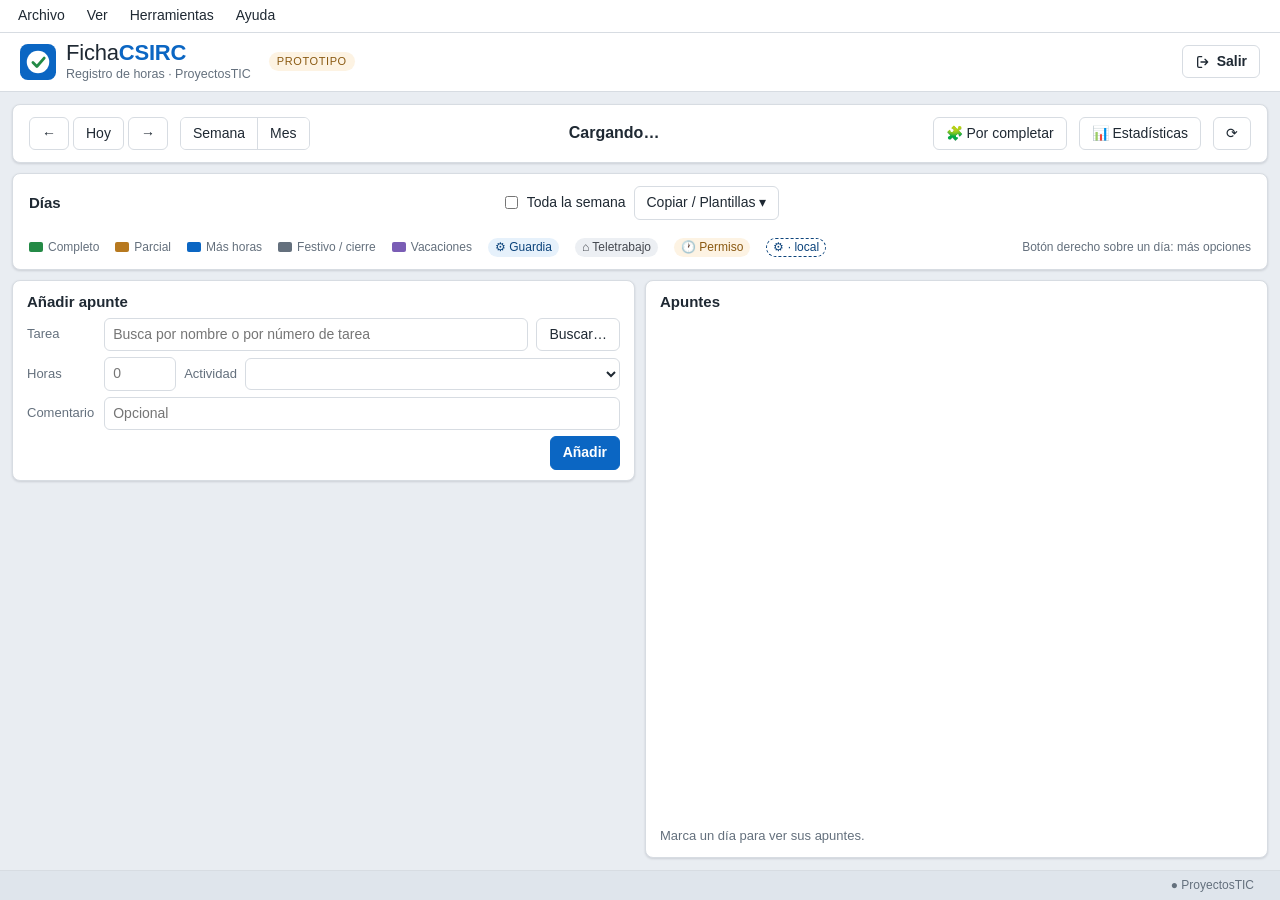
==== web/index.html @ a28425fb "Salir: boton a la vista en la cabecera, Archivo > Salir y Ctrl+Q (cierra el programa del todo; con e" ====
<!doctype html>
<html lang="es">
<head>
<meta charset="utf-8">
<meta name="viewport" content="width=device-width, initial-scale=1">
<title>FichaCSIRC</title>
<link rel="stylesheet" href="app.css">
</head>
<body>
<nav class="menubar" aria-label="Menú">
  <button data-menu="archivo">Archivo</button>
  <button data-menu="ver">Ver</button>
  <button data-menu="herramientas">Herramientas</button>
  <button data-menu="ayuda">Ayuda</button>
</nav>
<header class="cabecera">
  <!-- Institucion | producto: el logo de la UGR como sello, una linea, y el
       de la app en dos lineas, al ritmo de "UNIVERSIDAD / DE GRANADA". -->
  <img id="logo" alt="Universidad de Granada" hidden>
  <span class="sep-logo" aria-hidden="true"></span>
  <div class="marca">
    <svg class="icono-app" viewBox="0 0 64 64" aria-hidden="true"><rect width="64" height="64" rx="14" fill="#0b66c3"/><circle cx="32" cy="32" r="20" fill="#fff"/><path d="M23 33l7 7 13-15" fill="none" stroke="#248a46" stroke-width="5" stroke-linecap="round" stroke-linejoin="round"/></svg>
    <div class="marca-texto">
      <h1>Ficha<b>CSIRC</b></h1>
      <span id="subtitulo">Registro de horas · ProyectosTIC</span>
    </div>
  </div>
  <span class="etiqueta-prototipo" title="Rama experimental: interfaz HTML con pywebview">prototipo</span>
  <span id="usuario" class="usuario"></span>
  <!-- salir del todo: con el icono junto al reloj, la X solo esconde la ventana -->
  <button id="b-salir" class="b-salir" title="Cerrar FichaCSIRC del todo (Ctrl+Q)"><svg viewBox="0 0 24 24" aria-hidden="true"><path d="M10 4H6a2 2 0 0 0-2 2v12a2 2 0 0 0 2 2h4M15 8l4 4-4 4M19 12H9" fill="none" stroke="currentColor" stroke-width="2" stroke-linecap="round" stroke-linejoin="round"/></svg>Salir</button>
</header>

<main>
  <section class="panel barra-semana">
    <div class="nav">
      <button id="b-ant" title="Semana anterior (Ctrl+←)">←</button>
      <button id="b-hoy" title="Volver a la semana actual">Hoy</button>
      <button id="b-sig" title="Semana siguiente (Ctrl+→)">→</button>
    </div>
    <div class="selector-vista" role="group" aria-label="Vista">
      <button data-vista="semana" aria-pressed="true">Semana</button>
      <button data-vista="mes" aria-pressed="false">Mes</button>
    </div>
    <div class="titulo-semana">
      <strong id="titulo-semana">Cargando…</strong>
      <span id="total-semana" class="total"></span>
      <span id="tt-semana" class="chip chip-tele" hidden></span>
      <span id="estado-vista" class="chip-estado" hidden></span>
    </div>
    <!-- a la derecha, con lo de consultar (a la izquierda, moverse por los dias) -->
    <!-- icono + rotulo: con la ventana estrecha se queda el icono (app.css) -->
    <button id="b-pend" aria-pressed="false" title="Días del año sin completar: márcalos y rellénalos de una vez"><span class="ico" aria-hidden="true">🧩</span> <span class="rot">Por completar</span> <span class="n-pend"></span></button>
    <button id="b-estad" aria-pressed="false" title="Tareas más realizadas, jornada cumplida y el año mes a mes"><span class="ico" aria-hidden="true">📊</span> <span class="rot">Estadísticas</span></button>
    <!-- la campana del aviso diario: si esta puesto y a que hora; un clic para
         cambiarlo. El globo que lo ofrece la primera vez cuelga de este ancla,
         asi sigue al boton si la ventana se desplaza o cambia de tamaño.
         (Exportar a CSV esta en el menu Archivo.) -->
    <span id="ancla-aviso" class="ancla-aviso" hidden><button id="b-aviso" hidden></button></span>
    <button id="b-recargar" title="Recargar (F5)">⟳</button>
  </section>

  <!-- Estadisticas: en la propia ventana, en lugar de las fichas (pestaña
       "Estadísticas"; las flechas y "Hoy" de arriba mueven el periodo) -->
  <section id="estadisticas" class="panel panel-estad" hidden></section>

  <section id="seccion-dias" class="panel">
    <div class="cabeza-seccion cabeza-dias">
      <h2>Días</h2>
      <!-- en el centro y a la vista (en el pie no se veia); solo si hay algo que deshacer -->
      <button id="b-deshacer" class="b-deshacer" hidden title="Deshacer el último cambio (Ctrl+Z)">↶ Deshacer cambios realizados<span class="n-deshacer"></span></button>
      <div class="fila">
        <label class="check"><input type="checkbox" id="toda-semana"><span id="lbl-todo"> Toda la semana</span></label>
        <button id="b-copiar" title="Repetir apuntes: el último día con horas, la semana pasada o una plantilla">Copiar / Plantillas ▾</button>
      </div>
    </div>
    <div id="aviso-conexion" class="aviso-conexion" role="alert" hidden></div>
    <div id="aviso-semana" class="aviso-semana" role="status" hidden></div>
    <div id="aviso-mes" class="aviso-semana aviso-mes" role="status" hidden></div>
    <div id="dias" class="dias"></div>
    <div class="leyenda" data-panel="leyenda">
      <span><i class="muestra completo"></i>Completo</span>
      <span><i class="muestra parcial"></i>Parcial</span>
      <span><i class="muestra pasado"></i>Más horas</span>
      <span><i class="muestra nolab"></i>Festivo / cierre</span>
      <span><i class="muestra vacaciones"></i>Vacaciones</span>
      <span class="chip chip-guardia" title="Relleno: imputado en ProyectosTIC">⚙ Guardia</span>
      <span class="chip chip-tele" title="Relleno: imputado en ProyectosTIC">⌂ Teletrabajo</span>
      <span class="chip chip-permiso" title="Relleno: imputado en ProyectosTIC">🕐 Permiso</span>
      <span class="chip chip-guardia local" title="Con borde: marcado solo en este equipo">⚙ · local</span>
      <span class="ayuda">Botón derecho sobre un día: más opciones</span>
    </div>
  </section>

  <!-- Formulario y apuntes lado a lado en pantallas anchas (uno bajo otro en
       estrechas). Lo habitual son 1-2 apuntes por dia: la lista mide lo que
       sus filas, no rellena la ventana. -->
  <!-- Franja de resumen: como va el mes (y el anterior si quedo a medias),
       saldo de permisos y vacaciones. Cada dato lleva a su sitio. -->
  <section id="franja" class="franja" aria-label="Resumen" data-panel="franja" hidden></section>

  <div class="zona-trabajo">
    <div class="col-izq">
      <section class="panel panel-form" data-panel="form">
        <div class="cabeza-seccion"><h2>Añadir apunte</h2></div>
        <form id="form" class="form" autocomplete="off">
          <label for="tarea">Tarea</label>
          <div class="campo-tarea">
            <input id="tarea" list="lista-tareas" placeholder="Busca por nombre o por número de tarea">
            <datalist id="lista-tareas"></datalist>
            <button type="button" id="b-buscar" title="Busca tareas por proyecto o en todos tus proyectos">Buscar…</button>
          </div>
          <label for="horas">Horas</label>
          <div class="fila">
            <input id="horas" class="horas" inputmode="decimal" placeholder="0">
            <label for="actividad" class="sub">Actividad</label>
            <select id="actividad" class="crece" title="Botón derecho: asociarla con la tarea elegida"></select>
          </div>
          <label for="comentario">Comentario</label>
          <input id="comentario" placeholder="Opcional">
          <div class="acciones-form">
            <button type="submit" id="b-anadir" class="primario">Añadir</button>
          </div>
        </form>
      </section>

      <!-- Tareas habituales: barras con la parte del tiempo de cada tarea desde
           el 1 del mes pasado. Clic: rellena el formulario; "+": la anade. -->
      <section id="habituales" class="panel panel-habituales" data-panel="habituales" hidden>
        <div class="cabeza-seccion" title="Clic en una tarea: rellena el formulario · «+»: la añade a los días marcados">
          <h2>Tus tareas habituales</h2>
          <span id="habituales-periodo" class="tenue"></span>
        </div>
        <div id="lista-habituales"></div>
      </section>
    </div>

    <section class="panel apuntes" data-panel="apuntes">
      <div class="cabeza-seccion">
        <h2 id="titulo-apuntes">Apuntes</h2>
        <span id="resumen-apuntes" class="tenue"></span>
        <span class="crece"></span>
        <button id="b-eliminar" class="peligro" hidden>Eliminar seleccionados</button>
      </div>
      <div id="lista-apuntes" class="lista-apuntes" role="list" aria-labelledby="titulo-apuntes"></div>
      <p id="apuntes-vacio" class="vacio">Marca un día para ver sus apuntes.</p>
    </section>
  </div>
</main>

<footer class="pie">
  <span id="estado" class="estado"></span>
  <span id="conn-inari" class="conn" hidden>● INARI</span>
  <span id="conn" class="conn">● ProyectosTIC</span>
  <span id="version" class="version"></span>
</footer>

<div id="menu" class="menu" hidden></div>
<div id="modal" class="modal" hidden>
  <div class="modal-caja" role="dialog" aria-modal="true" aria-labelledby="modal-titulo">
    <h3 id="modal-titulo"></h3>
    <p id="modal-texto"></p>
    <div class="modal-botones">
      <button id="modal-no">No</button>
      <button id="modal-si" class="primario">Sí</button>
    </div>
  </div>
</div>

<div id="aviso-deshacer" class="aviso-deshacer" role="status" hidden></div>

<script src="puente-tauri.js"></script>
<script src="demo.js"></script>
<script src="comun.js"></script>
<script src="app.js"></script>
<script src="dialogos.js"></script>
</body>
</html>
---- web/app.css ----
/* FichaCSIRC - prototipo web. Mismos colores que la app Tkinter (fichaui.py). */
:root {
  --fondo: #e9edf2;
  --panel: #ffffff;
  --panel-alt: #dfe5ec;
  --borde: #d7dce2;
  --texto: #1f2933;
  --tenue: #64707d;
  --primario: #0b66c3;
  --primario-osc: #084f96;
  --exito: #248a46;
  --aviso: #b7791f;
  --peligro: #b42318;
  --seleccion: #e8f3ff;
  --vacaciones: #7a5db5;
  --guardia-bg: #e6f1fb; --guardia-fg: #0c447c;
  --tele-bg: #eceff3;    --tele-fg: #44484f;
  --permiso-bg: #fdf3e3; --permiso-fg: #8a5a12;
  --radio: 8px;
  --sombra: 0 1px 2px rgba(16, 24, 40, .06), 0 1px 3px rgba(16, 24, 40, .08);
  --borde-suave: #eef1f4; --barra-fondo: #e5e7eb; --texto-fuerte: #111827; --hover-borde: #b8c2cc;
  --apunte-hover: #f8fafc; --apunte-marcado: #f4f9ff; --exito-bg: #e7f4ec; --sel-borde: #bcd7f5;
  --peligro-bg: #fbeceb; --peligro-borde: #f3cfcb; --peligro-bg-hover: #f6d9d6;
  --tooltip-bg: #1f2933; --tooltip-fg: #fff; --tooltip-enlace: #8ec5ff; --tooltip-x: #cbd5e1;
  --logo-fondo: transparent;
  color-scheme: light;
}

/* ---------- tema oscuro: mismas variables, otros valores ----------
   Se activa con data-tema="oscuro" en <html> (menu Ver) o, en "sistema", cuando
   el sistema operativo va en oscuro. Los textos de estado (verde, ambar, azul,
   rojo) se aclaran para que contrasten sobre fondo oscuro. */
@media (prefers-color-scheme: dark) {
  :root:not([data-tema="claro"]) { --oscuro: 1; }
}
:root[data-tema="oscuro"] { --oscuro: 1; }
@media (prefers-color-scheme: dark) { :root:not([data-tema="claro"]) { color-scheme: dark; } }
:root[data-tema="oscuro"] { color-scheme: dark; }
:root[data-tema="oscuro"], :root:not([data-tema="claro"]).sistema-oscuro {
  --fondo: #14181d; --panel: #1c2229; --panel-alt: #242c35; --borde: #303944;
  --texto: #e6e9ee; --tenue: #98a3b0; --primario: #4d9ff0; --primario-osc: #7fb8f5;
  --exito: #4cc06d; --aviso: #e0a640; --peligro: #f0716a; --seleccion: #1d3350; --vacaciones: #a48cf0;
  --guardia-bg: #1b3a5c; --guardia-fg: #9ccbff; --tele-bg: #2a313a; --tele-fg: #cfd5dc;
  --permiso-bg: #3a2d12; --permiso-fg: #f1c173;
  --sombra: 0 1px 2px rgba(0, 0, 0, .4), 0 1px 3px rgba(0, 0, 0, .5);
  --borde-suave: #2a323b; --barra-fondo: #2f3842; --texto-fuerte: #f3f5f8; --hover-borde: #4a5664;
  --apunte-hover: #222a33; --apunte-marcado: #1a2a3d; --exito-bg: #1c3627; --sel-borde: #2e5f93;
  --peligro-bg: #3a1d1b; --peligro-borde: #5a2c29; --peligro-bg-hover: #4a2522;
  --tooltip-bg: #e6e9ee; --tooltip-fg: #1f2933; --tooltip-enlace: #0b66c3; --tooltip-x: #4b5563;
  --logo-fondo: #fff;
}
/* el escudo de la UGR es negro sobre blanco: en oscuro, sobre una pastilla blanca */
.cabecera img, .bloqueo-ugr { background: var(--logo-fondo); border-radius: 6px; padding: 2px 6px; }

* { box-sizing: border-box; }
/* hidden oculta SIEMPRE: si no, una regla con display (p. ej. .chip) le gana y
   el elemento se ve vacio. */
[hidden] { display: none !important; }
html, body { height: 100%; }
body {
  margin: 0;
  display: flex;
  flex-direction: column;
  background: var(--fondo);
  color: var(--texto);
  font: 14px/1.4 "Segoe UI", -apple-system, BlinkMacSystemFont, "Helvetica Neue", Arial, sans-serif;
}
button, input, select { font: inherit; color: inherit; }

/* ---------- cabecera ---------- */
.cabecera {
  display: flex; align-items: center; gap: 18px;
  padding: 9px 20px;
  background: var(--panel);
  border-bottom: 1px solid var(--borde);
}
.cabecera img { height: 40px; }
/* Logo de la app: icono (reloj con check) + "Ficha" regular y "CSIRC" en
   negrita azul, con el subtitulo debajo: dos lineas, como el de la UGR. */
.sep-logo { width: 1px; height: 34px; background: var(--borde); margin: 0 -2px; }
#logo[hidden] + .sep-logo { display: none; }
.marca { display: flex; align-items: center; gap: 10px; }
.icono-app { width: 36px; height: 36px; flex: none; }
.marca-texto { display: flex; flex-direction: column; gap: 3px; }
.marca h1 { margin: 0; font-size: 22px; line-height: 1; font-weight: 400; color: var(--texto); letter-spacing: -.2px; }
.marca h1 b { font-weight: 700; color: var(--primario); }
#subtitulo, .marca .subtitulo { color: var(--tenue); font-size: 12.5px; line-height: 1.2; }
.etiqueta-prototipo {
  font-size: 11px; text-transform: uppercase; letter-spacing: .6px;
  padding: 2px 8px; border-radius: 999px;
  background: var(--permiso-bg); color: var(--permiso-fg);
}
.usuario { margin-left: auto; font-weight: 600; }
/* Salir, a la vista junto al nombre: al pasar el raton, en rojo (cierra el programa) */
.b-salir { display: inline-flex; align-items: center; gap: 6px; flex: none; margin-left: 14px;
           padding: 6px 12px; font-weight: 600; white-space: nowrap; }
.b-salir svg { width: 16px; height: 16px; }
.b-salir:hover:not(:disabled) { background: var(--peligro); border-color: var(--peligro); color: #fff; }

/* ---------- estructura ---------- */
main {
  flex: 1;
  overflow: auto;
  padding: 12px;
  display: flex; flex-direction: column; gap: 10px;
}
.panel {
  background: var(--panel);
  border: 1px solid var(--borde);
  border-radius: var(--radio);
  box-shadow: var(--sombra);
  padding: 12px 16px;
}
h2 { margin: 0 0 8px; font-size: 15px; }
.cabeza-seccion { display: flex; align-items: center; justify-content: space-between; gap: 12px; }
.cabeza-seccion h2 { margin: 0; }
/* Dias: titulo a la izquierda, Deshacer en el centro, controles a la derecha */
.cabeza-dias { display: grid; grid-template-columns: 1fr auto 1fr; }
.cabeza-dias > .fila { justify-self: end; }
.b-deshacer { grid-column: 2; background: var(--primario); border-color: var(--primario); color: #fff;
              font-weight: 600; padding: 6px 16px; border-radius: 999px; box-shadow: 0 1px 4px rgba(0,0,0,.18); }
.b-deshacer:hover { background: var(--primario-osc); }
.b-deshacer[hidden] { display: none; }
.n-deshacer:not(:empty) { display: inline-block; margin-left: 8px; min-width: 18px; padding: 0 5px; border-radius: 999px;
                          background: #fff; color: var(--primario); font-size: 12px; line-height: 18px; }

/* ---------- cajas: minimizar / cerrar (menu Ver) ---------- */
.controles-panel { display: flex; gap: 2px; margin-left: 4px; }
#habituales-periodo { margin-left: auto; }
.b-panel { border: 0; background: none; color: var(--tenue); padding: 0 7px; height: 24px;
           font-size: 16px; line-height: 1; border-radius: 5px; }
.b-panel:hover { background: var(--fondo); color: var(--texto); }
.cerrado { display: none !important; }
.minimizado > :not(.cabeza-seccion) { display: none !important; }
.minimizado .cabeza-seccion h2 { cursor: pointer; }
.minimizado .cabeza-seccion { margin-bottom: 0 !important; }
.zona-trabajo .apuntes.minimizado { contain: none; min-height: 0; align-self: start; }
.zona-trabajo.una-columna { grid-template-columns: minmax(0, 1fr); }

button {
  border: 1px solid var(--borde); background: var(--panel);
  border-radius: 6px; padding: 6px 12px; cursor: pointer;
}
button:hover:not(:disabled) { background: var(--fondo); }
button:disabled { opacity: .5; cursor: default; }
button.primario { background: var(--primario); border-color: var(--primario); color: #fff; font-weight: 600; }
button.primario:hover:not(:disabled) { background: var(--primario-osc); }
button.peligro { background: var(--peligro-bg); border-color: var(--peligro-borde); color: var(--peligro); }
button.peligro:hover:not(:disabled) { background: var(--peligro-bg-hover); }
button.enlace { border: 0; background: none; color: var(--primario); padding: 0 6px; text-decoration: underline; }

/* ---------- pantalla del PIN: tapa todo hasta acertarlo ---------- */
.bloqueo { position: fixed; inset: 0; z-index: 50; background: var(--fondo);
           display: flex; align-items: center; justify-content: center; padding: 16px; }
.bloqueo-caja { background: var(--panel); border: 1px solid var(--borde); border-radius: 12px;
                box-shadow: var(--sombra); padding: 28px 32px; width: min(340px, 100%);
                display: flex; flex-direction: column; align-items: center; gap: 10px; text-align: center; }
.bloqueo-caja h1 { margin: 0; font-size: 24px; font-weight: 400; color: var(--texto); }
.bloqueo-caja h1 b { color: var(--primario); font-weight: 700; }
.bloqueo-caja .marca { gap: 10px; }
.bloqueo-ugr { height: 44px; margin-bottom: 6px; }
.bloqueo-version { font-size: 12px; margin-top: 6px; }
.bloqueo-caja p { margin: 0; }
.pin-campo { font-size: 22px; letter-spacing: 6px; text-align: center; width: 180px; padding: 8px; }
.pin-msg { min-height: 1.3em; color: var(--peligro); font-size: 13px; }
.bloqueo-caja button.primario { width: 180px; }
.bloqueo-caja .enlace { font-size: 13px; margin-top: 4px; }
input, select {
  border: 1px solid var(--borde); border-radius: 6px; padding: 6px 8px; background: var(--panel);
  min-width: 0;
}
input:focus, select:focus, button:focus-visible { outline: 2px solid var(--primario); outline-offset: 1px; }

/* ---------- barra de semana ---------- */
.barra-semana { display: flex; align-items: center; gap: 12px; }
.barra-semana button { flex: none; white-space: nowrap; }     /* ni se encogen ni se parten en dos lineas */
.barra-semana > button { position: relative; }
.nav, .selector-vista { flex: none; }
.nav { display: flex; gap: 4px; }
.titulo-semana { flex: 1; min-width: 0; display: flex; align-items: center; justify-content: center; gap: 4px 14px; flex-wrap: wrap; }
.titulo-semana strong { font-size: 16px; white-space: nowrap; }
/* Ventana no muy ancha (un portatil de 1366 con Windows al 125 %): los botones
   de la derecha se quedan en su icono. El rotulo sigue ahi para el lector de
   pantalla, y el globo de ayuda lo dice al pasar el raton. */
@media (max-width: 1180px) {
  .barra-semana { gap: 8px; }
  .barra-semana .rot { position: absolute; width: 1px; height: 1px; overflow: hidden; clip-path: inset(50%); }
}
/* Y con la ventana en su minimo, el titulo baja a su propia linea. */
@media (max-width: 940px) {
  .barra-semana { flex-wrap: wrap; row-gap: 6px; }
  .titulo-semana { order: 9; flex-basis: 100%; }
  #b-pend { margin-left: auto; }
}
.total { color: var(--tenue); font-variant-numeric: tabular-nums; }

/* ---------- tarjetas de dia ---------- */
.dias { display: grid; grid-template-columns: repeat(5, minmax(0, 1fr)); gap: 10px; margin-top: 10px; }
.dia {
  position: relative;
  border: 1px solid var(--borde); border-radius: var(--radio);
  padding: 10px 12px 12px; cursor: pointer; user-select: none;
  background: var(--panel); transition: background .12s, border-color .12s;
  overflow: hidden;
}
.dia:hover { border-color: var(--hover-borde); }
.dia.marcado { background: var(--seleccion); border-color: var(--primario); box-shadow: inset 0 0 0 1px var(--primario); }
.dia.hoy::before { content: ""; position: absolute; inset: 0 0 auto 0; height: 4px; background: var(--primario); }
.dia .titulo { font-size: 13px; color: var(--texto-fuerte); }
.dia.hoy .titulo { font-weight: 700; }
.barra { height: 8px; border-radius: 4px; background: var(--barra-fondo); margin: 8px 0; overflow: hidden; }
.barra > i { display: block; height: 100%; width: 0; transition: width .25s; }
.dia .cifra { font-size: 15px; font-weight: 700; font-variant-numeric: tabular-nums; }
.chips { display: flex; flex-wrap: wrap; gap: 4px; margin-top: 6px; }

/* colores por estado (barra y cifra) */
.completo .barra > i, i.muestra.completo { background: var(--exito); }
.completo .cifra { color: var(--exito); }
.parcial .barra > i, i.muestra.parcial { background: var(--aviso); }
.parcial .cifra { color: var(--aviso); }
/* Pasarse de la jornada no es un error: azul (rojo solo para "sin conexion"). */
.pasado .barra > i, i.muestra.pasado { background: var(--primario); }
.pasado .cifra { color: var(--primario); }
.error .cifra { color: var(--peligro); }
.nolab .barra > i, .permiso .barra > i, i.muestra.nolab { background: var(--tenue); }
.nolab .cifra, .permiso .cifra { color: var(--tenue); }
.vacaciones .barra > i, i.muestra.vacaciones { background: var(--vacaciones); }
.vacaciones .cifra { color: var(--vacaciones); }
.vacio .cifra { color: var(--tenue); }

.chip { display: inline-block; font-size: 12px; padding: 1px 7px; border-radius: 999px; white-space: nowrap; }
.chip-guardia { background: var(--guardia-bg); color: var(--guardia-fg); }
.chip-tele { background: var(--tele-bg); color: var(--tele-fg); }
.chip-permiso { background: var(--permiso-bg); color: var(--permiso-fg); }
/* marcado solo en este equipo: con borde y sin relleno (imputado en ProyectosTic: relleno) */
.chip.local { background: transparent; border: 1px dashed currentColor; padding: 0 6px; }

.leyenda { display: flex; flex-wrap: wrap; align-items: center; gap: 6px 16px; margin-top: 8px; color: var(--tenue); font-size: 12px; }
.leyenda > span { display: inline-flex; align-items: center; gap: 5px; }
i.muestra { display: inline-block; width: 14px; height: 10px; border-radius: 2px; }
.leyenda .ayuda { margin-left: auto; }
.check { display: inline-flex; align-items: center; gap: 6px; cursor: pointer; }

/* ---------- zona de trabajo: formulario + apuntes ----------
   Lado a lado en pantallas anchas. Ninguno se estira para rellenar la
   ventana: lo normal son 1-2 apuntes por dia y antes quedaba un gran hueco. */
/* La zona de trabajo ocupa hasta abajo: el panel de apuntes (todo el periodo)
   se estira y desplaza dentro; el formulario se queda arriba. */
.zona-trabajo {
  display: grid; grid-template-columns: minmax(0, 1fr) minmax(0, 1fr); gap: 10px;
  /* Crece hasta el final de la ventana, pero NUNCA por debajo de lo que mide la
     columna izquierda (formulario + habituales, siempre enteros): en pantallas
     bajas la pagina desplaza en vez de encoger las listas a cero filas. */
  align-items: stretch; flex: 1 0 auto;
}
/* contain: size -> la lista larga de apuntes NO estira la fila: el panel toma
   el alto de la fila (el de la ventana o el de la columna izquierda) y su
   lista desplaza dentro. */
.zona-trabajo .apuntes { display: flex; flex-direction: column; min-height: 260px; contain: size; }
@media (max-width: 1050px) {
  .zona-trabajo { grid-template-columns: minmax(0, 1fr); flex: none; }
  /* una columna: el panel de apuntes con alto propio */
  .zona-trabajo .apuntes { contain: none; height: 420px; }
}
.zona-trabajo .panel { padding: 10px 14px; }
.zona-trabajo h2 { margin-bottom: 6px; }

.form { display: grid; grid-template-columns: auto minmax(0, 1fr); gap: 6px 10px; align-items: center; }
.form > label { color: var(--tenue); font-size: 13px; }
.fila { display: flex; align-items: center; gap: 8px; }
.campo-tarea input { width: 100%; }
.horas { width: 72px; }
.sub { color: var(--tenue); font-size: 13px; }
#actividad { min-width: 140px; }
.crece { flex: 1; min-width: 0; }
#comentario { width: 100%; }
.acciones-form { grid-column: 1 / -1; display: flex; justify-content: flex-end; }

.cabeza-seccion > .tenue { font-size: 13px; font-variant-numeric: tabular-nums; }
.lista-apuntes { flex: 1 1 0; min-height: 120px; overflow: auto; margin-top: 2px; }
.apunte {
  display: grid; grid-template-columns: 48px minmax(0, 1fr) auto auto; align-items: center;
  gap: 6px; padding: 5px 4px; border-top: 1px solid var(--borde-suave); border-radius: 4px; cursor: pointer;
}
.apunte:hover { background: var(--apunte-hover); }
.apunte.sel { background: var(--seleccion); }
.apunte:focus-visible { outline: 2px solid var(--primario); outline-offset: -2px; }
.ap-horas { text-align: right; font-weight: 600; font-variant-numeric: tabular-nums; white-space: nowrap; }
.ap-texto { min-width: 0; white-space: nowrap; overflow: hidden; text-overflow: ellipsis; }
.icono { border: 0; background: none; padding: 5px; line-height: 0; color: var(--tenue); border-radius: 5px; }
.icono:hover:not(:disabled) { background: var(--fondo); color: var(--texto); }
.icono.borrar:hover:not(:disabled) { background: var(--peligro-bg); color: var(--peligro); }
.grupo-dia {
  display: flex; justify-content: space-between; gap: 8px; width: 100%; text-align: left;
  border: 0; border-radius: 5px; background: none; margin-top: 4px;
  padding: 5px 6px; font-size: 12px; font-weight: 600; cursor: pointer;
}
.grupo-dia:first-child { margin-top: 0; }
.grupo-dia:hover { background: var(--fondo); }
.grupo-dia.marcado { background: var(--seleccion); color: var(--primario); }
.grupo-dia.hoy span:first-child { color: var(--primario); }
.grupo-dia.vacio-dia { font-weight: 500; color: var(--tenue); }
.apunte.del-marcado { background: var(--apunte-marcado); }
.apunte.del-marcado.sel { background: var(--seleccion); }
.apuntes .vacio { color: var(--tenue); margin: 6px 0 2px; font-size: 13px; }

/* tablas de los dialogos */
table { width: 100%; border-collapse: collapse; margin-top: 8px; }
th { text-align: left; font-size: 12px; color: var(--tenue); font-weight: 600; padding: 6px 8px; border-bottom: 1px solid var(--borde); }
td { padding: 7px 8px; border-bottom: 1px solid var(--borde-suave); vertical-align: top; }
.num { text-align: right; font-variant-numeric: tabular-nums; white-space: nowrap; }

/* ---------- pie ---------- */
.pie {
  display: flex; align-items: center; gap: 12px;
  padding: 6px 14px; background: var(--panel-alt); color: var(--tenue); font-size: 12px;
  border-top: 1px solid var(--borde);
}
.estado { flex: 1; min-width: 0; overflow: hidden; text-overflow: ellipsis; white-space: nowrap; }
.conn { color: var(--tenue); }
.conn.ok { color: var(--exito); }
.conn.warn { color: var(--aviso); }
.conn.error { color: var(--peligro); }

/* ---------- menu contextual ---------- */
.menu {
  position: fixed; z-index: 20; min-width: 230px;
  background: var(--panel); border: 1px solid var(--borde); border-radius: 8px;
  box-shadow: 0 8px 24px rgba(16, 24, 40, .16); padding: 4px;
}
.menu button { display: block; width: 100%; text-align: left; border: 0; border-radius: 5px; padding: 7px 10px; background: none; }
.menu button:hover:not(:disabled) { background: var(--seleccion); }
.menu button.destacado { font-weight: 700; color: var(--texto-fuerte); }
.menu .titulo-menu { padding: 6px 10px 4px; font-size: 11px; color: var(--tenue); text-transform: uppercase; letter-spacing: .5px; }
.menu hr { border: 0; border-top: 1px solid var(--borde); margin: 4px 0; }

/* ---------- modal ---------- */
.modal { position: fixed; inset: 0; z-index: 30; background: rgba(15, 23, 42, .35); display: flex; align-items: center; justify-content: center; padding: 16px; }
.modal[hidden] { display: none; }
.modal-caja { background: var(--panel); border-radius: 10px; padding: 18px 20px; width: min(460px, 100%); box-shadow: 0 16px 40px rgba(16, 24, 40, .25); }
.modal-caja h3 { margin: 0 0 8px; font-size: 16px; }
.modal-caja p { margin: 0; white-space: pre-line; color: var(--texto); }
.modal-botones { display: flex; justify-content: flex-end; gap: 8px; margin-top: 16px; }

@media (max-width: 1000px) {
  .dias { grid-template-columns: repeat(3, minmax(0, 1fr)); }
}

/* ---------- barra de menus ---------- */
.menubar { display: flex; gap: 2px; padding: 2px 8px; background: var(--panel); border-bottom: 1px solid var(--borde); }
.menubar button { border: 0; background: none; padding: 4px 10px; border-radius: 4px; }
.menubar button:hover { background: var(--fondo); }
.campo-tarea { display: flex; gap: 8px; }
.campo-tarea input { flex: 1; }

/* ---------- dialogos (dialogos.js) ---------- */
.capa { position: fixed; inset: 0; background: rgba(15, 23, 42, .35); display: flex; align-items: center; justify-content: center; padding: 16px; }
.dlg { background: var(--panel); border-radius: 10px; box-shadow: 0 16px 40px rgba(16, 24, 40, .25); display: flex; flex-direction: column; max-height: calc(100vh - 32px); }
.dlg-cabeza { display: flex; align-items: center; justify-content: space-between; padding: 14px 18px 8px; }
.dlg-cabeza h3 { margin: 0; font-size: 16px; }
.dlg-x { border: 0; background: none; font-size: 20px; line-height: 1; padding: 2px 8px; color: var(--tenue); }
.dlg-cuerpo { padding: 4px 18px 8px; overflow: auto; flex: 1; min-height: 0; }
.dlg-pie { display: flex; justify-content: space-between; gap: 8px; padding: 12px 18px 14px; border-top: 1px solid var(--borde); flex-wrap: wrap; }
.dlg-botones { display: flex; gap: 8px; flex-wrap: wrap; }
.dlg-sub { font-weight: 600; margin: 4px 0 8px; }
.dlg h4 { margin: 14px 0 6px; font-size: 14px; }
.rejilla { display: grid; grid-template-columns: auto 1fr; gap: 8px 12px; align-items: center; margin: 8px 0; }
.rejilla > label { color: var(--tenue); }
.nota { margin: 6px 0; white-space: pre-line; font-size: 13px; }
.tenue { color: var(--tenue); }
.verde { color: var(--exito); }
.rojo { color: var(--peligro); }
.ambar { color: var(--aviso); }
.ancho { width: 100%; }
.lista { width: 100%; margin: 8px 0 4px; }
.check.bloque { display: flex; margin: 4px 0; }
.dlg hr { border: 0; border-top: 1px solid var(--borde); margin: 8px 0; }
#modal { z-index: 60; }
.menu { z-index: 70; }

.nav-mes { display: flex; align-items: center; gap: 8px; margin-bottom: 10px; }
.nav-mes .mes { flex: 1; text-align: center; font-size: 16px; }
.barra.grande { height: 10px; margin: 0 0 12px; }
.barra.completo > i { background: var(--exito); }
.barra.parcial > i { background: var(--aviso); }
.cifras { display: grid; grid-template-columns: 1fr auto; gap: 4px 12px; }
.cifras strong { font-size: 16px; text-align: right; font-variant-numeric: tabular-nums; }
.estado-mes { font-weight: 700; margin: 12px 0 4px; }
.estado-mes.ok { color: var(--exito); }
.estado-mes.aviso { color: var(--aviso); }
.fila-dia { display: flex; justify-content: space-between; width: 100%; margin: 2px 0; text-align: left; }

.lista-festivos { margin: 10px 0; max-height: 220px; overflow: auto; font-size: 13px; }
.festivo { display: grid; grid-template-columns: 96px 1fr; gap: 8px; padding: 1px 0; }

fieldset.permiso { border: 1px solid var(--borde); border-radius: 8px; margin: 0 0 10px; padding: 6px 12px 10px; }
fieldset.permiso legend { font-weight: 600; padding: 0 4px; }
.tarea-local-fila { margin: 6px 0; }
.tarea-local-titulo { width: 140px; flex: none; }
.cifras-permiso { gap: 18px; flex-wrap: wrap; }
.concesion { display: grid; grid-template-columns: 64px 1fr auto; gap: 10px; align-items: center; padding: 2px 0; }
.pie-permiso { margin-top: 8px; flex-wrap: wrap; }
.actividad-permiso { width: 220px; }

table.tabla-dlg { margin-top: 4px; }
.tabla-dlg td { border-bottom: 1px solid var(--borde-suave); padding: 6px 8px; vertical-align: middle; }
kbd { font: 12px ui-monospace, Consolas, monospace; background: var(--fondo); border: 1px solid var(--borde); border-bottom-width: 2px; border-radius: 4px; padding: 1px 6px; white-space: nowrap; }

.novedades h4.version { color: var(--primario); font-size: 15px; margin: 14px 0 4px; }
.novedades p { margin: 3px 0; }
.novedades p.apartado { font-weight: 700; margin-top: 8px; }
.novedades p.punto { padding-left: 14px; text-indent: -10px; }

/* ---------- asistente de configuracion (configurar.html) ---------- */
.pasos { display: flex; gap: 6px; list-style: none; margin: 0; padding: 0; counter-reset: paso; flex-wrap: wrap; }
.pasos li { counter-increment: paso; padding: 6px 12px; border-radius: 999px; background: var(--panel); border: 1px solid var(--borde); color: var(--tenue); font-size: 13px; }
.pasos li::before { content: counter(paso) ". "; }
.pasos li.actual { background: var(--primario); border-color: var(--primario); color: #fff; font-weight: 600; }
.pasos li.hecho { color: var(--exito); }
.contenido-asistente { max-width: 820px; width: 100%; }
.contenido-asistente h2 { font-size: 18px; margin-bottom: 12px; }
.campo-asistente { display: grid; grid-template-columns: 190px minmax(0, 1fr); gap: 4px 12px; align-items: center; margin: 10px 0; }
.campo-asistente > .tenue { grid-column: 2; font-size: 12px; }
.contenido-asistente .lista { min-height: 180px; }
.dos-listas { display: grid; grid-template-columns: 1fr 1fr; gap: 16px; margin-top: 8px; }
.dos-listas h4 { margin: 0 0 4px; }
.nota.azul { color: var(--primario); }
.separado { margin-top: 18px; }
.favs-resumen { margin: 6px 0 0; padding-left: 20px; font-size: 13px; }
.pie-asistente { gap: 8px; padding: 10px 16px; font-size: 13px; }
.pie-asistente .crece { flex: 1; }
@media (max-width: 700px) {
  .campo-asistente { grid-template-columns: 1fr; }
  .campo-asistente > .tenue { grid-column: 1; }
  .dos-listas { grid-template-columns: 1fr; }
}

/* ---------- ventanita del aviso de fichaje (aviso.html) ---------- */
body.aviso { background: var(--panel); }
body.aviso main { padding: 18px 22px 12px; gap: 10px; }
body.aviso main > * { margin: 0; }
body.aviso h2 { font-size: 17px; }
.sub-aviso { margin-top: -6px !important; font-size: 13px; }
.pequeno { font-size: 12px; }
.pie-aviso { display: flex; align-items: center; gap: 8px; padding: 12px 18px; border-top: 1px solid var(--borde); }
.cierre-aviso { flex: 1; text-align: right; padding-right: 6px; }
.campana-aviso { font-variant-numeric: tabular-nums; }
.dias-aviso { display: flex; flex-direction: column; gap: 6px; }
/* un dia: nombre y lo que falta | tarea | horas | Fichar. Hoy, destacado */
.aviso-dia { display: grid; grid-template-columns: 150px minmax(0, 1fr) auto auto; gap: 10px; align-items: center;
             padding: 8px 12px; background: var(--fondo); border-radius: 8px; font-size: 13px;
             border-left: 3px solid transparent; }
.aviso-dia.hoy { border-left-color: var(--primario); background: var(--seleccion); }
.aviso-dia.sin-tarea { grid-template-columns: 1fr; }
.aviso-dia-nombre { display: flex; flex-direction: column; min-width: 0; line-height: 1.3; }
.aviso-dia-nombre .tenue { font-size: 12px; font-variant-numeric: tabular-nums; }
.aviso-dia select { min-width: 0; }
.aviso-dia .horas { width: 52px; }
.grupo-aviso { margin: 6px 2px 0; font-size: 11px; font-weight: 700; letter-spacing: .04em; text-transform: uppercase; color: var(--tenue); }
.todo-aviso { display: flex; align-items: center; justify-content: flex-end; gap: 12px; }
.todo-aviso[hidden] { display: none; }
.hecho-aviso { color: var(--exito); font-weight: 600; font-size: 15px; }
.ajuste-hora { display: flex; align-items: center; gap: 10px; margin-top: 14px; font-weight: 600; }
.modal-botones .a-la-izquierda { margin-right: auto; }

/* ---------- selector Semana | Mes y vista mensual ---------- */
.selector-vista { display: inline-flex; border: 1px solid var(--borde); border-radius: 6px; overflow: hidden; }
.selector-vista button { border: 0; border-radius: 0; padding: 6px 12px; }
.selector-vista button + button { border-left: 1px solid var(--borde); }
.selector-vista button.activo { background: var(--seleccion); color: var(--primario); font-weight: 600; }
.chip-estado { font-size: 12px; padding: 2px 9px; border-radius: 999px; }
.chip-estado.ok { background: var(--exito-bg); color: var(--exito); }
.chip-estado.aviso { background: var(--permiso-bg); color: var(--permiso-fg); }

.dias.mes { gap: 6px; }
.celda {
  position: relative; overflow: hidden; cursor: pointer; user-select: none;
  border: 1px solid var(--borde); border-radius: 6px; background: var(--panel);
  padding: 6px 9px 7px; min-height: 64px; transition: background .12s, border-color .12s;
}
.celda:hover { border-color: var(--hover-borde); }
.celda.marcado { background: var(--seleccion); border-color: var(--primario); box-shadow: inset 0 0 0 1px var(--primario); }
.celda.hoy::before { content: ""; position: absolute; inset: 0 0 auto 0; height: 3px; background: var(--primario); }
.celda.fuera { opacity: .45; }
.celda.fuera.marcado { opacity: .8; }
.cab-celda { display: flex; align-items: baseline; gap: 6px; font-size: 12px; }
.dia-celda { font-weight: 600; color: var(--texto-fuerte); white-space: nowrap; }
.celda.hoy .dia-celda { color: var(--primario); }
.celda .iconos { color: var(--tenue); letter-spacing: 1px; }
.celda .cifra { margin-left: auto; font-size: 12px; font-weight: 600; white-space: nowrap; }
.celda.futuro .cifra { font-weight: 400; }
.celda .barra { height: 4px; margin: 5px 0 4px; }
.linea-ap { display: flex; gap: 6px; font-size: 12px; color: var(--tenue); white-space: nowrap; overflow: hidden; }
.linea-h { min-width: 34px; color: var(--texto); font-variant-numeric: tabular-nums; }
.linea-t { overflow: hidden; text-overflow: ellipsis; }
.linea-mas { font-size: 11px; color: var(--tenue); padding-left: 40px; }
@media (max-width: 1000px) {
  .dias.mes { grid-template-columns: repeat(5, minmax(0, 1fr)); }
}

/* ---------- apuntes dentro de las tarjetas de la semana ---------- */
.dia .ap-tarjeta { border-top: 1px solid var(--borde-suave); padding: 4px 0 3px; }
/* el primer apunte, separado de la cifra (o de los chips) */
.dia .cifra + .ap-tarjeta, .dia .chips + .ap-tarjeta { margin-top: 6px; }
.dia .linea-ap { color: var(--texto); }
.linea-act { font-size: 12px; color: var(--tenue); padding-left: 40px; white-space: nowrap; overflow: hidden; text-overflow: ellipsis; }
.sin-apuntes { margin-top: 6px; font-size: 12px; color: var(--tenue); }
.dia .linea-mas { margin-top: 2px; }
/* editar / borrar el apunte desde la tarjeta: al pasar el raton o con foco */
.dia .ap-tarjeta { position: relative; }
.ap-acciones { position: absolute; right: 0; top: 1px; display: flex; gap: 1px; opacity: 0; pointer-events: none;
               background: var(--panel); border-radius: 6px; box-shadow: -6px 0 6px var(--panel); }
.dia.marcado .ap-acciones { background: var(--seleccion); box-shadow: -6px 0 6px var(--seleccion); }
/* opacity (no display:none): oculto pero alcanzable con Tab, y al tener el foco se ve */
.ap-tarjeta:hover .ap-acciones, .ap-acciones:focus-within { opacity: 1; pointer-events: auto; }
.ap-acciones .icono { padding: 3px; }

/* ---------- "+" de cada dia, horas editables, arrastrar ---------- */
.b-mas-dia { position: absolute; top: 6px; right: 6px; width: 24px; height: 24px; padding: 0;
             border-radius: 6px; font-size: 17px; line-height: 1; font-weight: 600;
             color: var(--primario); background: var(--panel); opacity: 0; }
/* en la celda del mes, abajo a la derecha: arriba esta la cifra del dia */
.celda .b-mas-dia { top: auto; bottom: 4px; right: 4px; width: 20px; height: 20px; font-size: 15px; }
.dia:hover .b-mas-dia, .celda:hover .b-mas-dia, .b-mas-dia:focus-visible { opacity: 1; }
.dia:hover .titulo { padding-right: 26px; }
.linea-h.editable { cursor: text; border-radius: 3px; }
.linea-h.editable:hover { background: var(--seleccion); outline: 1px solid var(--sel-borde); }
.horas-en-sitio { width: 44px; font-size: 12px; padding: 0 3px; height: 20px; margin-right: 2px; }
[draggable="true"] { cursor: grab; }
body.arrastrando .dia, body.arrastrando .celda { transition: none; }
.soltar { outline: 2px dashed var(--primario); outline-offset: -3px; background: var(--seleccion) !important; }
.boton-mas { border: 0; background: none; padding: 1px 0 1px 40px; cursor: pointer; text-align: left; }
.boton-mas:hover { color: var(--primario); text-decoration: underline; }
.celda .boton-mas { padding-left: 40px; }

/* aviso con "Deshacer" tras borrar, editar, mover o añadir */
.aviso-deshacer { position: fixed; left: 50%; bottom: 44px; transform: translateX(-50%); z-index: 40;
                  display: flex; align-items: center; gap: 12px; max-width: calc(100% - 32px);
                  background: var(--tooltip-bg); color: var(--tooltip-fg); border-radius: 8px; padding: 9px 10px 9px 16px;
                  box-shadow: 0 6px 20px rgba(15, 23, 42, .25); font-size: 14px; }
.aviso-deshacer span { overflow: hidden; text-overflow: ellipsis; white-space: nowrap; }
.aviso-deshacer .enlace { color: var(--tooltip-enlace); font-weight: 600; }
.aviso-deshacer .cerrar-aviso { border: 0; background: none; color: var(--tooltip-x); font-size: 18px; padding: 0 4px; }

/* semana anterior con huecos: aviso bajo la cabecera de Dias */
.aviso-semana { display: flex; align-items: center; gap: 10px; margin: 8px 0 2px; padding: 7px 12px;
                background: var(--permiso-bg); color: var(--permiso-fg); border-radius: 6px; font-size: 13px; }
.aviso-semana-texto { flex: 1; min-width: 0; }
.aviso-semana .enlace { white-space: nowrap; }
.aviso-semana .cerrar-aviso { border: 0; background: none; color: inherit; font-size: 17px; padding: 0 4px; }
.aviso-mes { flex-wrap: wrap; }
.aviso-mes .dias-mes { display: flex; flex-wrap: wrap; gap: 2px 10px; flex-basis: 100%; }
/* sin poder leer ProyectosTic: por que y que hacer */
.aviso-conexion { display: flex; align-items: center; flex-wrap: wrap; gap: 6px 12px; margin: 8px 0 2px;
                  padding: 8px 12px; border-radius: 6px; font-size: 13px; background: var(--peligro-bg);
                  color: var(--peligro); border: 1px solid var(--peligro-borde); }
.aviso-conexion-texto { flex: 1 1 320px; min-width: 0; }
.aviso-conexion .enlace { white-space: nowrap; color: inherit; font-weight: 600; }
textarea.diagnostico { width: 100%; box-sizing: border-box; font: 12px/1.4 ui-monospace, Consolas, monospace;
                       min-height: 300px; resize: vertical; }

/* asistente: todo es local */
.titulo-local { display: flex; align-items: center; gap: 10px; flex-wrap: wrap; }
.chip-local { font-size: 11.5px; font-weight: 500; padding: 2px 9px; border-radius: 999px;
              background: var(--tele-bg); color: var(--tele-fg); white-space: nowrap; }
.nota-local { background: var(--tele-bg); color: var(--texto); border-radius: 6px; padding: 8px 12px; }
.nota-local .tenue { display: block; margin-top: 4px; font-size: 12px; word-break: break-all; }

/* aviso al marcar un dia solo en este equipo */
.aviso-local { background: var(--permiso-bg); color: var(--permiso-fg); border-radius: 6px; padding: 4px 12px; margin: 10px 0; }
.aviso-local p { margin: 6px 0; }

/* copias de seguridad */
.lista-copias { display: flex; flex-direction: column; border-top: 1px solid var(--borde); margin: 8px 0; max-height: 300px; overflow: auto; }
.fila-copia { display: flex; align-items: center; gap: 12px; padding: 6px 2px; border-bottom: 1px solid var(--borde-suave); }

/* importar festivos: dias UGR con casilla propia */
.festivo { display: flex; align-items: center; gap: 8px; }
.festivo .hueco { width: 13px; }
.festivo.ugr { color: var(--permiso-fg); }
.festivo.excluido { text-decoration: line-through; color: var(--tenue); }
.bloqueo { z-index: 100; }

/* ---------- dialogo "Editar dia" ---------- */
.ed-cabeza { display: flex; align-items: baseline; justify-content: space-between; gap: 12px; }
.ed-total { font-weight: 600; font-variant-numeric: tabular-nums; }
.ed-total.ok { color: var(--exito); }
.ed-total.falta { color: var(--aviso); }
.ed-total.mas { color: var(--primario); }
.ed-lista { display: flex; flex-direction: column; border-top: 1px solid var(--borde); }
.ed-fila { display: grid; grid-template-columns: 92px minmax(0, 1fr) minmax(0, 190px) 32px;
           gap: 10px; align-items: center; padding: 7px 0; border-bottom: 1px solid var(--borde); }
.ed-h { white-space: nowrap; color: var(--tenue); }
.ed-h .horas { width: 64px; text-align: right; }
.ed-tarea { overflow: hidden; text-overflow: ellipsis; white-space: nowrap; }
.ed-act, .ed-tarea-input { min-width: 0; width: 100%; }

/* ---------- buscador de tareas (formulario y Editar dia) ---------- */
.buscador-tareas { position: fixed; z-index: 80; overflow: auto; padding: 4px 0;
                   background: var(--panel); border: 1px solid var(--borde); border-radius: 8px;
                   box-shadow: 0 10px 30px rgba(16, 24, 40, .18); font-size: 13px; }
.bt-grupo { font-size: 11px; text-transform: uppercase; letter-spacing: .5px; color: var(--tenue);
            padding: 7px 12px 2px; }
.bt-item { display: flex; gap: 8px; align-items: flex-start; padding: 5px 10px 5px 6px; cursor: pointer; }
.bt-item:hover, .bt-item.activo { background: var(--seleccion); }
.bt-fav { border: 0; background: none; padding: 0 3px; font-size: 16px; line-height: 1.15; color: var(--tenue); }
.bt-fav.si, .bt-fav:hover { color: var(--aviso); }
.bt-texto { min-width: 0; }
.bt-nombre { overflow: hidden; text-overflow: ellipsis; white-space: nowrap; }
.bt-id { color: var(--tenue); font-variant-numeric: tabular-nums; }
.bt-ruta { font-size: 12px; color: var(--tenue); overflow: hidden; text-overflow: ellipsis; white-space: nowrap; }
.bt-nada { padding: 5px 12px 7px; color: var(--tenue); }
.ed-fila.quitada .ed-tarea { text-decoration: line-through; color: var(--tenue); }
.ed-fila.quitada { background: var(--peligro-bg); }
.ed-fila.nueva { background: var(--seleccion); }

/* ---------- franja de resumen ---------- */
.franja {
  display: flex; flex-wrap: wrap; align-items: center; gap: 6px 8px;
  background: var(--panel); border: 1px solid var(--borde); border-radius: var(--radio);
  box-shadow: var(--sombra); padding: 7px 12px; font-size: 13px;
}
.franja-titulo { font-size: 12px; color: var(--tenue); text-transform: uppercase; letter-spacing: .5px; margin-right: 4px; }
.franja-item { border: 1px solid var(--borde); border-radius: 999px; padding: 3px 11px; background: var(--panel); font-size: 13px; }
.franja-item:hover { background: var(--fondo); }
.franja-item.ok span:last-child { color: var(--exito); }
.franja-item.aviso span:last-child { color: var(--aviso); }

/* ---------- columna izquierda: formulario + tareas habituales ---------- */
.col-izq { display: flex; flex-direction: column; gap: 10px; min-width: 0; }
.col-izq .panel-form { flex: none; }
/* las habituales toman el alto que deja el formulario y desplazan dentro */
/* las habituales, siempre enteras (alto natural) */
.panel-habituales { flex: none; }
.panel-habituales .cabeza-seccion { margin-bottom: 4px; }
.panel-habituales .nota { margin: 6px 0 0; font-size: 12px; }
.hab-fila { display: grid; grid-template-columns: minmax(0, 1fr) auto; gap: 10px; align-items: center; padding: 4px 0; border-top: 1px solid var(--borde-suave); }
.hab-info { border: 0; background: none; padding: 2px 4px; text-align: left; border-radius: 5px; min-width: 0; }
.hab-info:hover { background: var(--fondo); }
.hab-cab { display: flex; justify-content: space-between; gap: 8px; font-size: 13px; }
.hab-tarea { white-space: nowrap; overflow: hidden; text-overflow: ellipsis; }
.hab-num { white-space: nowrap; font-variant-numeric: tabular-nums; font-size: 12px; }
.hab-barra { height: 6px; border-radius: 3px; background: var(--barra-fondo); margin: 4px 0 1px; overflow: hidden; }
.hab-barra > i { display: block; height: 100%; width: 0; background: var(--primario); border-radius: 4px; transition: width .3s; }
.hab-sub { font-size: 12px; white-space: nowrap; overflow: hidden; text-overflow: ellipsis; }
.hab-mas { font-size: 12px; padding: 4px 10px; white-space: nowrap; }

/* ---------- pantallas bajas (portatiles, escalado de Windows al 125-150 %) ----------
   Se recuperan ~100 px: cabecera y logo mas pequenos, menos margenes y sin la
   leyenda de colores (los colores se explican solos tras el primer dia). */
@media (max-height: 820px) {
  .cabecera { padding: 6px 16px; }
  .cabecera img { height: 30px; }
  .sep-logo { height: 26px; }
  .icono-app { width: 28px; height: 28px; }
  .marca h1 { font-size: 18px; }
  #subtitulo, .marca .subtitulo { font-size: 11.5px; }
  main { padding: 8px; gap: 8px; }
  .panel { padding: 8px 12px; }
  .barra-semana { padding: 6px 12px; }
  .dias { margin-top: 6px; }
  .dia { padding: 8px 10px 9px; }
  .leyenda { display: none; }
  .franja { padding: 5px 10px; }
  .zona-trabajo .panel { padding: 8px 12px; }
  .hab-fila { padding: 3px 0; }
  .form { gap: 4px 10px; }
  .zona-trabajo input, .zona-trabajo select { padding-top: 4px; padding-bottom: 4px; }
  /* solo las 3 habituales principales: las que de verdad se usan */
  #lista-habituales .hab-fila:nth-child(n+4) { display: none; }
}

/* ================================================================ rediseño 4.0
   Semana: barras por tarea (cada tarea su color, el mismo siempre). Mes:
   calendario de calor (el color del dia dice como va). CSS moderno del motor
   de Edge: color-mix(), @starting-style para animar al aparecer. */
:root {
  /* sin verde ni ambar: ya dicen "completo" y "a medias" */
  --t0: #378add; --t1: #1d9e75; --t2: #7f77dd; --t3: #d85a30;
  --t4: #d4537e; --t5: #5b7a99; --t6: #0e8fa6; --t7: #9a6b45; --t-inari: #0f6e56;
}
:root[data-tema="oscuro"], :root:not([data-tema="claro"]).sistema-oscuro {
  --t0: #6aa9ea; --t1: #4cc39b; --t2: #a29bec; --t3: #ec8a63;
  --t4: #e888aa; --t5: #8fa9c2; --t6: #4cc0d6; --t7: #c79a72; --t-inari: #3fb592;
}

/* ---- semana ---- */
.dia { border-radius: 12px; padding: 12px 14px 12px; }
.dia .titulo { display: flex; align-items: baseline; gap: 6px; }
.titulo-dia { font-weight: 600; color: var(--texto-fuerte); }
.titulo-fecha { color: var(--tenue); font-size: 12px; font-variant-numeric: tabular-nums; }
.titulo-hoy { margin-left: auto; font-size: 11px; font-weight: 600; padding: 0 7px; border-radius: 999px;
              background: var(--primario); color: #fff; }
.dia .cifra { font-size: 17px; margin-top: 4px; }
.dia .barra { height: 10px; margin: 8px 0 6px; position: relative; overflow: visible; }
.barra-tareas { display: flex; }
/* .barra.barra-tareas > i.seg: mas especifico que ".completo .barra > i" (el color del estado) */
.barra.barra-tareas > i.seg { display: block; flex: 0 0 var(--w); height: 100%; background: var(--c); width: auto;
                       transition: flex-basis .35s ease; }
.barra-tareas > .seg:first-child { border-radius: 4px 0 0 4px; }
.barra-tareas > .seg:last-of-type { border-radius: 0 4px 4px 0; }
.barra-tareas > .seg:only-of-type { border-radius: 4px; }
.barra-tareas > .seg + .seg { box-shadow: inset 2px 0 0 var(--panel); }
@starting-style { .barra-tareas > .seg { flex-basis: 0; } }
.barra > i.llena { width: var(--w); border-radius: 4px; transition: width .35s ease; }
@starting-style { .barra > i.llena { width: 0; } }
.barra-tareas > .meta { position: absolute; top: -3px; bottom: -3px; width: 2px; margin-left: -1px;
                        background: var(--texto-fuerte); border-radius: 1px; }
.dia.marcado .barra-tareas > .seg + .seg { box-shadow: inset 2px 0 0 var(--seleccion); }
/* i.punto: el puntito de color (leyendas); sin la "i" pisaba los p.punto de
   Novedades y Tecnología, que se quedaban en 8px de ancho */
i.punto { flex: none; width: 8px; height: 8px; border-radius: 2px; background: var(--c); align-self: center; }
.dia .linea-act { padding-left: 54px; }

/* ---- mes: calendario de calor ---- */
.dias.mes .celda { --tinte: transparent; --fuerza: 18%; border-radius: 10px;
                   background: color-mix(in srgb, var(--tinte) var(--fuerza), var(--panel)); }
.dias.mes .celda.completo { --tinte: var(--exito); }
/* Lo que falta NO se rellena: fondo neutro, una franja a la izquierda (mas
   viva cuanto mas falta) y la cifra en ambar. Asi un mes con huecos no es un
   muro de color, y el relleno queda para lo que esta bien o no cuenta. Hoy va
   sin franja: a media mañana es normal que le falte. */
.dias.mes .celda.parcial:not(.hoy), .dias.mes .celda.vacio:not(.futuro):not(.hoy) {
  --falta: color-mix(in srgb, var(--aviso) calc(40% + (1 - var(--frac, 0)) * 60%), var(--panel));
  box-shadow: inset 4px 0 0 var(--falta); }
.dias.mes .celda.parcial.marcado:not(.hoy), .dias.mes .celda.vacio.marcado:not(.futuro):not(.hoy) {
  box-shadow: inset 0 0 0 1px var(--primario), inset 4px 0 0 var(--falta); }
.dias.mes .celda.vacio:not(.futuro) .cifra { color: var(--aviso); }
.dias.mes .celda.pasado { --tinte: var(--primario); }
.dias.mes .celda.nolab, .dias.mes .celda.permiso { --tinte: var(--tenue); --fuerza: 16%; }
.dias.mes .celda.vacaciones { --tinte: var(--vacaciones); }
.dias.mes .celda.futuro { border-style: dashed; }
.dias.mes .celda.marcado { background: var(--seleccion); }
.dias.mes .celda .linea-ap { color: var(--texto); }
.dias.mes .celda .linea-h { min-width: 30px; }

/* ---- estadisticas: pestaña en la ventana (en lugar de fichas y paneles) ---- */
body.modo-estad #seccion-dias, body.modo-estad #franja, body.modo-estad .zona-trabajo,
body.modo-estad #total-semana, body.modo-estad #tt-semana, body.modo-estad #estado-vista { display: none !important; }
.panel-estad .cabeza-seccion { margin-bottom: 2px; }
/* "Como va" (lo que era el Resumen del mes): estado, barra grande y dias por completar */
.estad-comova { margin: 12px 0 4px; padding: 14px 16px; border-radius: 12px;
                background: color-mix(in srgb, var(--aviso) 9%, var(--panel)); border: 1px solid color-mix(in srgb, var(--aviso) 30%, var(--panel)); }
.estad-comova.ok { background: color-mix(in srgb, var(--exito) 9%, var(--panel)); border-color: color-mix(in srgb, var(--exito) 30%, var(--panel)); }
.comova-cab { display: flex; align-items: baseline; gap: 6px 16px; flex-wrap: wrap; }
.comova-estado { font-size: 18px; font-weight: 700; color: var(--aviso); }
.estad-comova.ok .comova-estado { color: var(--exito); }
.comova-cifras { font-size: 13px; color: var(--tenue); font-variant-numeric: tabular-nums; }
.comova-barra { height: 14px; border-radius: 7px; background: var(--barra-fondo); overflow: hidden; margin: 10px 0 4px; }
.comova-barra > i { display: block; height: 100%; width: var(--w); border-radius: 7px; background: var(--aviso); }
.estad-comova.ok .comova-barra > i { background: var(--exito); }
.comova-dias { display: flex; flex-wrap: wrap; align-items: center; gap: 6px; margin-top: 10px; font-size: 13px; }
.chip-dia { font-size: 12px; padding: 3px 10px; border-radius: 999px; background: var(--panel);
            border: 1px solid color-mix(in srgb, var(--aviso) 45%, var(--panel)); }
.chip-dia:hover { border-color: var(--aviso); background: color-mix(in srgb, var(--aviso) 12%, var(--panel)); }
.chip-dia b { font-weight: 600; }
#b-estad.activo, #b-pend.activo { background: var(--seleccion); border-color: var(--primario); color: var(--primario); font-weight: 600; }

/* ---- por completar: los dias sin imputar del año, para rellenarlos en bloque ---- */
#b-pend .n-pend { display: inline-block; min-width: 20px; margin-left: 2px; padding: 0 6px; border-radius: 999px;
                  font-size: 12px; font-weight: 700; line-height: 18px; text-align: center;
                  background: var(--aviso); color: #fff; font-variant-numeric: tabular-nums; }
#b-pend .n-pend:empty { display: none; }
#b-pend.al-dia { color: var(--tenue); }

/* ---- campana del aviso diario (barra de arriba) y su globo de la primera vez ---- */
#b-aviso { font-variant-numeric: tabular-nums; }
#b-aviso .ico { margin-right: 5px; }
#b-aviso.apagado { color: var(--tenue); }
/* apagada no es una alarma: el icono, en gris (en color solo cuando avisa) */
#b-aviso.apagado .ico { filter: grayscale(1); opacity: .7; }
@media (max-width: 1180px) { #b-aviso.apagado .ico { margin-right: 0; } }
/* el globo cuelga del boton (ancla), con su borde derecho al del boton */
.ancla-aviso { position: relative; display: inline-flex; flex: none; }
.globo-aviso { position: absolute; top: calc(100% + 10px); right: 0; z-index: 25; width: min(300px, calc(100vw - 32px));
               background: var(--panel); white-space: normal; text-align: left;
               border: 1px solid var(--primario); border-radius: 10px; box-shadow: 0 12px 32px rgba(16, 24, 40, .22);
               padding: 12px 14px 10px; font-size: 13px; }
.globo-aviso::before { content: ""; position: absolute; top: -7px; right: 15px; width: 12px; height: 12px;
                       background: var(--panel); border-left: 1px solid var(--primario); border-top: 1px solid var(--primario);
                       transform: rotate(45deg); }
.globo-aviso p { margin: 0 0 6px; padding-right: 18px; }
.globo-aviso .cerrar-aviso { position: absolute; top: 6px; right: 8px; border: 0; background: none; color: var(--tenue);
                             font-size: 18px; padding: 0 4px; }
.globo-botones { justify-content: flex-end; margin-top: 10px; }
#b-pend.al-dia .n-pend { background: transparent; color: var(--exito); padding: 0 2px; }
.pend-cabeza { gap: 14px; align-items: baseline; }
.pend-cifras { font-size: 15px; font-weight: 600; color: var(--aviso); font-variant-numeric: tabular-nums; }
.pend-hueco { flex: 1; }
.b-deshacer-pend { font-weight: 600; border-color: var(--primario); color: var(--primario); }
.b-deshacer-pend .n-deshacer:not(:empty) { margin-left: 6px; padding: 0 6px; border-radius: 999px; font-size: 12px;
                                           background: var(--primario); color: #fff; }
/* la barra de acciones se queda a la vista al bajar por la lista */
/* las fichas de los meses (y la del año): la elegida filtra la lista */
.pend-fichas { display: grid; grid-template-columns: 1.6fr repeat(12, minmax(0, 1fr)); gap: 8px; margin: 12px 0 4px; }
.pend-ficha { position: relative; display: flex; flex-direction: column; align-items: flex-start; gap: 2px; min-width: 0;
              padding: 9px 10px 10px; border-radius: 10px; border: 1px solid var(--borde); background: var(--panel);
              text-align: left; font: inherit; color: var(--texto); }
button.pend-ficha { cursor: pointer; }
button.pend-ficha:hover { border-color: var(--hover-borde); }
.pf-nombre { font-size: 12px; font-weight: 600; color: var(--tenue); }
.pf-n { font-size: 17px; font-weight: 700; line-height: 1.2; font-variant-numeric: tabular-nums; white-space: nowrap; }
.pf-linea { font-size: 11px; color: var(--tenue); white-space: nowrap; overflow: hidden; text-overflow: ellipsis; max-width: 100%; }
.pf-barra { align-self: stretch; height: 5px; margin-top: 5px; border-radius: 3px; background: var(--barra-fondo); overflow: hidden; }
.pf-barra > i { display: block; height: 100%; width: var(--w); border-radius: 3px; background: var(--tenue); }
.pf-marcados { position: absolute; top: 6px; right: 7px; font-size: 10px; font-weight: 700; padding: 0 5px; border-radius: 999px;
               background: var(--primario); color: #fff; }
.pend-ficha.pendiente { background: color-mix(in srgb, var(--aviso) 8%, var(--panel)); border-color: color-mix(in srgb, var(--aviso) 35%, var(--panel)); }
.pend-ficha.pendiente .pf-n, .pend-ficha.pendiente .pf-linea { color: var(--aviso); }
.pend-ficha.pendiente .pf-barra > i { background: var(--aviso); }
.pend-ficha.completo { background: color-mix(in srgb, var(--exito) 7%, var(--panel)); }
.pend-ficha.completo .pf-n { color: var(--exito); }
.pend-ficha.completo .pf-barra > i { background: var(--exito); }
.pend-ficha.futuro, .pend-ficha.nolab { opacity: .55; border-style: dashed; }
.pend-ficha.anual .pf-nombre { color: var(--texto-fuerte); }
.pend-ficha.activa { border: 2px solid var(--primario); padding: 8px 9px 9px; background: var(--seleccion);
                     box-shadow: 0 2px 6px color-mix(in srgb, var(--primario) 25%, transparent); }
.pend-ficha.activa .pf-nombre { color: var(--primario); }
@media (max-width: 1100px) { .pend-fichas { grid-template-columns: repeat(7, minmax(0, 1fr)); } }
.pend-barra { position: sticky; top: 0; z-index: 2; display: flex; flex-wrap: wrap; align-items: center; gap: 8px 12px;
              margin: 10px 0 6px; padding: 10px 12px; border-radius: 10px; background: var(--panel-alt); }
.pend-marcados { font-size: 13px; font-variant-numeric: tabular-nums; }
.pend-marcados:not(.tenue) { font-weight: 600; }
.pend-mes { margin-top: 14px; }
.pend-mes-cab { display: flex; align-items: center; gap: 10px; padding: 4px 4px 6px; border-bottom: 1px solid var(--borde-suave);
                font-size: 14px; cursor: pointer; }
.pend-mes-cab b { color: var(--texto-fuerte); }
.pend-mes-cab .tenue { font-size: 12px; }
.pend-dia { display: grid; grid-template-columns: 18px 130px 90px minmax(0, 1fr) 90px auto auto; align-items: center;
            gap: 4px 12px; padding: 6px 4px; border-bottom: 1px solid var(--borde-suave); font-size: 13px; cursor: pointer; }
.pend-dia:hover { background: var(--apunte-hover); }
.pend-dia.marcado { background: var(--seleccion); }
.pend-fecha { font-weight: 600; font-variant-numeric: tabular-nums; }
.pend-mini { height: 8px; border-radius: 4px; background: var(--barra-fondo); overflow: hidden; }
.pend-mini > i { display: block; height: 100%; width: var(--w); background: var(--aviso); border-radius: 4px; }
.pend-texto { color: var(--tenue); font-variant-numeric: tabular-nums; overflow: hidden; text-overflow: ellipsis; white-space: nowrap; }
.pend-dia.vacio .pend-texto { color: var(--aviso); }
.pend-falta { font-weight: 600; color: var(--aviso); text-align: right; font-variant-numeric: tabular-nums; }
.pend-marcas { display: inline-flex; gap: 4px; }
.chip-marca { font-size: 11px; padding: 0 7px; border-radius: 999px; }
.chip-marca.guardia { background: var(--guardia-bg); color: var(--guardia-fg); }
.chip-marca.tele { background: var(--tele-bg); color: var(--tele-fg); }
.pend-ir { font-size: 12px; white-space: nowrap; }
.pend-vacio { margin: 18px 0; padding: 18px; border-radius: 12px; font-size: 15px;
              background: color-mix(in srgb, var(--exito) 9%, var(--panel)); border: 1px solid color-mix(in srgb, var(--exito) 30%, var(--panel)); }
.pend-vacio b { color: var(--exito); }
.pend-modo button { padding: 5px 14px; font-size: 13px; }
.pend-mas { padding: 0 8px; line-height: 20px; font-size: 15px; border-color: transparent; background: transparent; color: var(--tenue); }
.pend-mas:hover { border-color: var(--borde); color: var(--texto); }
.pend-dia { grid-template-columns: 18px 130px 90px minmax(0, 1fr) 90px auto auto auto; }
.pend-dia.exceso { cursor: default; }
.pend-quitar { font-size: 12px; padding: 2px 10px; white-space: nowrap; }
.pend-dia.exceso .pend-mini > i { background: var(--primario); }
.pend-falta.sobra { color: var(--primario); }
.chip-marca.repetido { background: var(--peligro-bg); color: var(--peligro); font-weight: 600; }
.pend-aviso { margin: 10px 0 0; font-size: 13px; }
/* buscar en mis apuntes */
.busca-fila { gap: 8px; }
.busca-fila input { flex: 1; }
.busca-lista { display: flex; flex-direction: column; margin-top: 6px; max-height: 52vh; overflow: auto; }
.busca-res { display: grid; grid-template-columns: 110px 50px minmax(0, 1fr) minmax(0, 1.2fr); gap: 10px; align-items: baseline;
             text-align: left; border: 0; border-bottom: 1px solid var(--borde-suave); border-radius: 0; padding: 7px 6px;
             background: transparent; font-size: 13px; }
.busca-res:hover { background: var(--apunte-hover); }
.busca-dia { font-variant-numeric: tabular-nums; }
.busca-h { font-weight: 600; font-variant-numeric: tabular-nums; text-align: right; }
.busca-tarea, .busca-com { overflow: hidden; text-overflow: ellipsis; white-space: nowrap; }
.busca-com { color: var(--tenue); }
/* completar repartido */
.pend-modos { display: flex; gap: 18px; margin: 8px 0 4px; }
.pend-reparto { display: flex; flex-direction: column; gap: 4px; }
.pend-reparto-fila { display: grid; grid-template-columns: minmax(0, 1fr) auto 70px; gap: 10px; align-items: center;
                     padding: 4px 8px; border-radius: 8px; border: 1px solid var(--borde-suave); }
.pend-reparto-tarea { overflow: hidden; text-overflow: ellipsis; white-space: nowrap; }
.pend-reparto-fila input.horas { width: 64px; }
.pend-reparto-h { text-align: right; font-variant-numeric: tabular-nums; }
.pend-reparto-pie { gap: 12px; margin: 6px 0 10px; }
.pend-reparto-pie input { flex: 1; }
.pend-suma { font-size: 12px; white-space: nowrap; color: var(--tenue); }
.pend-suma.ambar { color: var(--aviso); }
/* dialogos de Por completar */
.pend-sub { margin: 10px 0 4px; font-size: 13px; color: var(--texto-fuerte); }
.pend-tareas { display: flex; flex-direction: column; gap: 4px; margin-bottom: 10px; }
.pend-op { display: flex; align-items: center; gap: 8px; padding: 6px 8px; border-radius: 8px; border: 1px solid var(--borde-suave); cursor: pointer; }
.pend-op:has(input:checked) { border-color: var(--primario); background: var(--seleccion); }
.pend-op > span { overflow: hidden; text-overflow: ellipsis; white-space: nowrap; }
.pend-op-otra > span { flex: none; }
.pend-op-otra > input.ancho { flex: 1; min-width: 0; }
.pend-resumen { margin-top: 12px; padding: 10px 12px; border-radius: 10px; background: var(--panel-alt); }
.pend-resumen p { margin: 0 0 6px; }
.pend-lista { margin: 0 0 6px; font: inherit; font-size: 12px; white-space: pre-wrap; color: var(--tenue); font-variant-numeric: tabular-nums; }
.nota.ambar { color: var(--aviso); }
@media (max-width: 900px) {
  .pend-dia { grid-template-columns: 18px 110px minmax(0, 1fr) 80px auto; }
  .pend-mini, .pend-marcas, .pend-ir { display: none; }
}

.estad-nav { gap: 8px; margin-bottom: 4px; }
.estad-titulo { font-size: 16px; min-width: 220px; text-align: center; }
/* Semanal | Mensual | Anual: un control segmentado grande junto al titulo, el elegido relleno */
.estad-cabeza { gap: 18px; }
.pills-periodo { display: inline-flex; border: 1px solid var(--primario); border-radius: 10px; overflow: hidden; }
.pills-periodo button { border: 0; border-radius: 0; padding: 7px 22px; font-size: 14px; font-weight: 600;
                        background: var(--panel); color: var(--primario); }
.pills-periodo button + button { border-left: 1px solid var(--primario); }
.pills-periodo button:hover:not(.activo) { background: var(--seleccion); }
.pills-periodo button.activo { background: var(--primario); color: #fff; }
.estad-kpis { display: grid; grid-template-columns: repeat(4, minmax(0, 1fr)); gap: 10px; margin: 12px 0 6px; }
.kpi { background: var(--panel-alt); border-radius: 10px; padding: 10px 12px; }
.kpi small { display: block; font-size: 12px; color: var(--tenue); }
.kpi b { font-size: 22px; font-weight: 600; font-variant-numeric: tabular-nums; }
.kpi b.azul { color: var(--primario); }
.estad-sec { font-size: 14px; margin: 16px 0 6px; color: var(--texto-fuerte); }
.estad-fila { display: grid; grid-template-columns: minmax(0, 240px) minmax(0, 1fr) 110px; gap: 10px; align-items: center;
              font-size: 13px; margin: 5px 0; }
.estad-nombre { overflow: hidden; text-overflow: ellipsis; white-space: nowrap; }
.estad-cifra { text-align: right; font-variant-numeric: tabular-nums; color: var(--tenue); }
.estad-barra { height: 10px; border-radius: 4px; background: var(--barra-fondo); overflow: hidden; }
.estad-barra > i { display: block; height: 100%; width: var(--w); background: var(--c); border-radius: 4px; }
.estad-mezcla { display: flex; height: 14px; border-radius: 4px; overflow: hidden; background: var(--barra-fondo); }
.estad-mezcla > i { flex: 0 0 var(--w); background: var(--c); }
.estad-mezcla > i + i { box-shadow: inset 2px 0 0 var(--panel); }
.estad-leyenda { display: flex; flex-wrap: wrap; gap: 4px 14px; font-size: 12px; color: var(--tenue); margin-top: 6px; }
.estad-leyenda span { display: inline-flex; align-items: center; gap: 5px; }
.estad-anio { display: grid; grid-template-columns: repeat(12, minmax(0, 1fr)); gap: 6px; }
.estad-anio > div { display: flex; flex-direction: column; align-items: center; gap: 4px; font-size: 11px; color: var(--tenue); }
/* columna de altura fija y la barra crece desde abajo (la altura en % necesita un alto definido) */
.mes-col { height: 110px; width: 70%; display: flex; align-items: flex-end; }
.mes-barra { width: 100%; height: var(--h); min-height: 3px; border-radius: 3px 3px 0 0; background: var(--barra-fondo); }
.mes-barra.completo { background: var(--exito); }
.mes-barra.parcial { background: var(--aviso); }
.mes-barra.nolab { background: var(--tenue); }
.estad-detalles { list-style: none; padding: 0; margin: 0; font-size: 13px; display: grid; gap: 4px; }
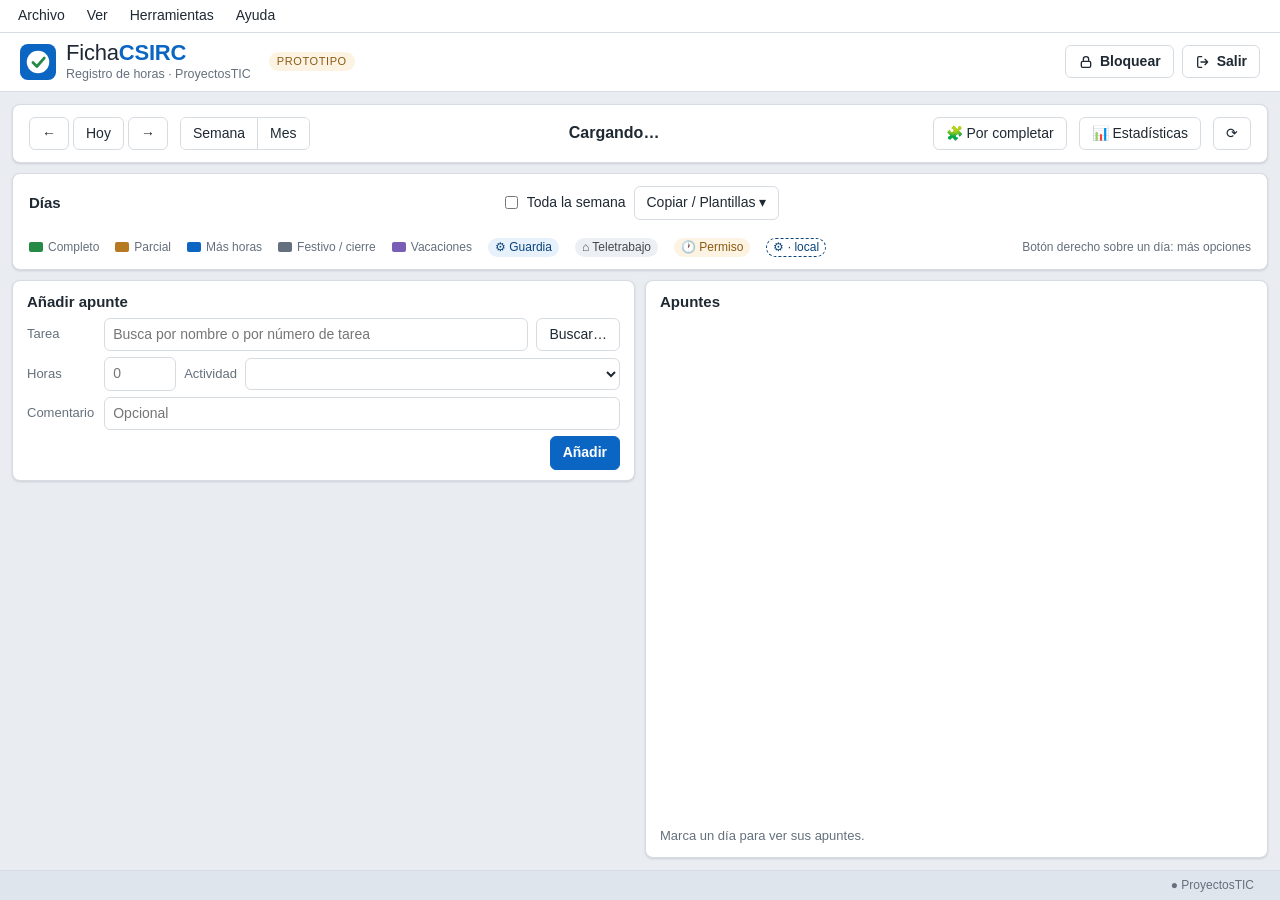
==== commit 8ebadd83: "Bloquear: el boton se ve siempre; sin PIN lleva a activarlo (la ventana del PIN explica para que), i" ====
--- a/web/index.html
+++ b/web/index.html
@@ -27,8 +27,12 @@
   </div>
   <span class="etiqueta-prototipo" title="Rama experimental: interfaz HTML con pywebview">prototipo</span>
   <span id="usuario" class="usuario"></span>
+  <span class="cab-botones">
+  <!-- bloquear: con PIN, lo pide para volver a entrar; sin PIN, lleva a activarlo -->
+  <button id="b-bloquear" class="b-cab" title="Bloquear FichaCSIRC con un PIN (Ctrl+L)"><svg viewBox="0 0 24 24" aria-hidden="true"><path d="M8 11V8a4 4 0 0 1 8 0v3M7 11h10a2 2 0 0 1 2 2v5a2 2 0 0 1-2 2H7a2 2 0 0 1-2-2v-5a2 2 0 0 1 2-2z" fill="none" stroke="currentColor" stroke-width="2" stroke-linecap="round" stroke-linejoin="round"/></svg><span class="rot">Bloquear</span></button>
   <!-- salir del todo: con el icono junto al reloj, la X solo esconde la ventana -->
-  <button id="b-salir" class="b-salir" title="Cerrar FichaCSIRC del todo (Ctrl+Q)"><svg viewBox="0 0 24 24" aria-hidden="true"><path d="M10 4H6a2 2 0 0 0-2 2v12a2 2 0 0 0 2 2h4M15 8l4 4-4 4M19 12H9" fill="none" stroke="currentColor" stroke-width="2" stroke-linecap="round" stroke-linejoin="round"/></svg>Salir</button>
+  <button id="b-salir" class="b-cab b-salir" title="Cerrar FichaCSIRC del todo (Ctrl+Q)"><svg viewBox="0 0 24 24" aria-hidden="true"><path d="M10 4H6a2 2 0 0 0-2 2v12a2 2 0 0 0 2 2h4M15 8l4 4-4 4M19 12H9" fill="none" stroke="currentColor" stroke-width="2" stroke-linecap="round" stroke-linejoin="round"/></svg>Salir</button>
+  </span>
 </header>
 
 <main>
--- a/web/app.css
+++ b/web/app.css
@@ -91,10 +91,12 @@
   background: var(--permiso-bg); color: var(--permiso-fg);
 }
 .usuario { margin-left: auto; font-weight: 600; }
-/* Salir, a la vista junto al nombre: al pasar el raton, en rojo (cierra el programa) */
-.b-salir { display: inline-flex; align-items: center; gap: 6px; flex: none; margin-left: 14px;
-           padding: 6px 12px; font-weight: 600; white-space: nowrap; }
-.b-salir svg { width: 16px; height: 16px; }
+/* Bloquear y Salir, a la vista junto al nombre; Salir, en rojo al pasar el
+   raton (cierra el programa) */
+.cab-botones { display: inline-flex; align-items: center; gap: 8px; flex: none; margin-left: 14px; }
+.b-cab { display: inline-flex; align-items: center; gap: 6px; flex: none;
+         padding: 6px 12px; font-weight: 600; white-space: nowrap; }
+.b-cab svg { width: 16px; height: 16px; }
 .b-salir:hover:not(:disabled) { background: var(--peligro); border-color: var(--peligro); color: #fff; }
 
 /* ---------- estructura ---------- */
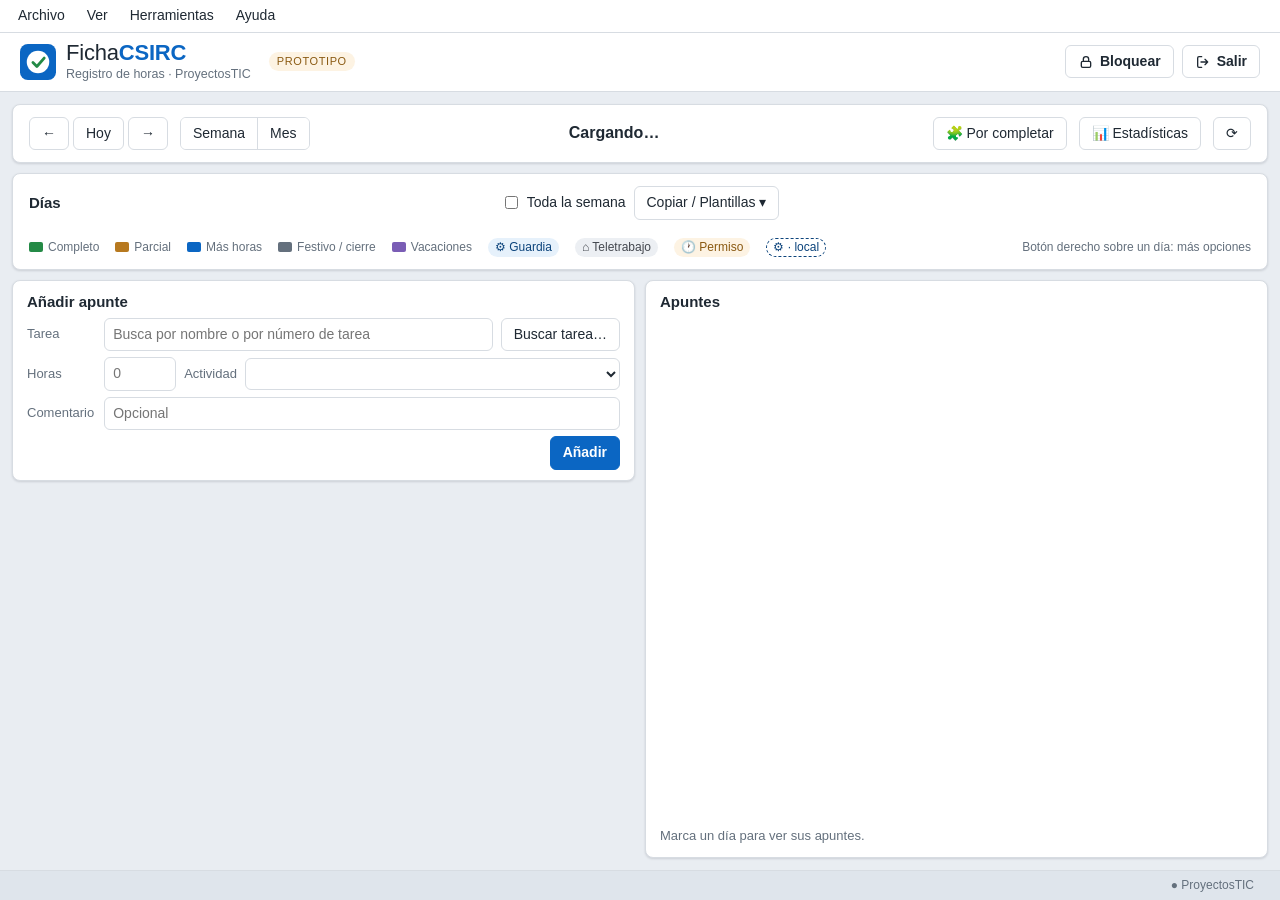
==== commit 88f9fe69: "Tareas y apuntes, cada cosa en su sitio: crear, modificar y duplicar tareas pasan a un boton 'Tareas" ====
--- a/web/index.html
+++ b/web/index.html
@@ -26,6 +26,8 @@
     </div>
   </div>
   <span class="etiqueta-prototipo" title="Rama experimental: interfaz HTML con pywebview">prototipo</span>
+  <!-- en broma: "nivel dios" si ProyectosTIC te deja crear, modificar y duplicar tareas; si no, "nivel loser" -->
+  <span id="modo" class="modo" tabindex="0" hidden></span>
   <span id="usuario" class="usuario"></span>
   <span class="cab-botones">
   <!-- bloquear: con PIN, lo pide para volver a entrar; sin PIN, lleva a activarlo -->
@@ -54,6 +56,9 @@
     </div>
     <!-- a la derecha, con lo de consultar (a la izquierda, moverse por los dias) -->
     <!-- icono + rotulo: con la ventana estrecha se queda el icono (app.css) -->
+    <!-- crear, modificar y duplicar tareas de ProyectosTIC: solo a quien ProyectosTIC
+         deja. Aqui arriba y no en Añadir apunte: una tarea no es un apunte. -->
+    <button id="b-tareas" hidden aria-haspopup="menu" title="Crear, modificar o duplicar tareas de ProyectosTIC"><span class="ico" aria-hidden="true">🗂️</span> <span class="rot">Tareas</span> <span class="flecha" aria-hidden="true">▾</span></button>
     <button id="b-pend" aria-pressed="false" title="Días del año sin completar: márcalos y rellénalos de una vez"><span class="ico" aria-hidden="true">🧩</span> <span class="rot">Por completar</span> <span class="n-pend"></span></button>
     <button id="b-estad" aria-pressed="false" title="Tareas más realizadas, jornada cumplida y el año mes a mes"><span class="ico" aria-hidden="true">📊</span> <span class="rot">Estadísticas</span></button>
     <!-- la campana del aviso diario: si esta puesto y a que hora; un clic para
@@ -112,7 +117,7 @@
           <div class="campo-tarea">
             <input id="tarea" list="lista-tareas" placeholder="Busca por nombre o por número de tarea">
             <datalist id="lista-tareas"></datalist>
-            <button type="button" id="b-buscar" title="Busca tareas por proyecto o en todos tus proyectos">Buscar…</button>
+            <button type="button" id="b-buscar" title="Busca tareas por proyecto o en todos tus proyectos">Buscar tarea…</button>
           </div>
           <label for="horas">Horas</label>
           <div class="fila">
--- a/web/app.css
+++ b/web/app.css
@@ -91,6 +91,42 @@
   background: var(--permiso-bg); color: var(--permiso-fg);
 }
 .usuario { margin-left: auto; font-weight: 600; }
+/* la insignia en broma, centrada en el hueco: "nivel dios" (puede crear tareas) o "nivel loser".
+   Como el marcador de un videojuego antiguo: letra de maquina, caja cuadrada y sombra sin difuminar. */
+.modo { display: inline-flex; align-items: center; gap: 7px; margin: 0 auto; flex: none; cursor: default;
+        font: 700 12px/1 ui-monospace, "Cascadia Mono", Consolas, "Courier New", monospace;
+        text-transform: uppercase; letter-spacing: 1.2px; white-space: nowrap;
+        padding: 5px 11px 5px 9px; border: 2px solid currentColor; border-radius: 3px;
+        box-shadow: 3px 3px 0 currentColor;
+        background: var(--tele-bg); color: var(--tele-fg); }
+.modo .ico { font-size: 14px; letter-spacing: 0; }
+.modo.dios { background: var(--permiso-bg); color: var(--permiso-fg); }
+.modo { position: relative; }
+.modo:focus-visible { outline: 2px solid var(--primario); outline-offset: 4px; }
+/* la galleta: los dos niveles explicados, con el tuyo resaltado */
+.modo-galleta { display: none; position: absolute; top: calc(100% + 12px); left: 50%; transform: translateX(-50%); z-index: 45;
+                width: 340px; padding: 10px; border-radius: 8px; background: var(--tooltip-bg); color: var(--tooltip-fg);
+                font: 400 13px/1.4 "Segoe UI", system-ui, sans-serif; text-transform: none; letter-spacing: 0; white-space: normal;
+                text-align: left; box-shadow: 0 6px 18px rgba(0, 0, 0, .25); cursor: default; }
+.modo-galleta::before { content: ""; position: absolute; top: -6px; left: 50%; width: 12px; height: 12px;
+                        transform: translateX(-50%) rotate(45deg); background: var(--tooltip-bg); }
+/* un puente invisible: el raton puede bajar de la insignia a la galleta sin que se cierre */
+.modo-galleta::after { content: ""; position: absolute; left: 0; right: 0; top: -14px; height: 14px; }
+.modo:hover .modo-galleta, .modo:focus .modo-galleta { display: block; }
+.modo-nivel { display: flex; gap: 10px; padding: 8px 10px; border-radius: 6px; opacity: .72; }
+.modo-nivel + .modo-nivel { margin-top: 2px; }
+.modo-nivel.mio { opacity: 1; background: color-mix(in srgb, var(--tooltip-fg) 12%, transparent); }
+.modo-nivel .ico { font-size: 20px; line-height: 1.2; }
+.modo-nivel b { font: 700 12px/1 ui-monospace, "Cascadia Mono", Consolas, "Courier New", monospace;
+                text-transform: uppercase; letter-spacing: 1px; }
+.modo-nivel i { font-style: normal; font-size: 11px; margin-left: 8px; padding: 1px 7px; border-radius: 999px;
+                background: var(--tooltip-fg); color: var(--tooltip-bg); }
+.modo-nivel p { margin: 4px 0 0; }
+.modo-proyectos { margin: 5px 0 0; padding: 0 0 0 16px; }
+.modo-proyectos li { overflow-wrap: anywhere; }
+.modo-proyectos li.mas { list-style: none; margin-left: -16px; opacity: .8; }
+.modo:not([hidden]) ~ .usuario { margin-left: 0; }
+@media (max-width: 900px) { .modo { display: none; } }
 /* Bloquear y Salir, a la vista junto al nombre; Salir, en rojo al pasar el
    raton (cierra el programa) */
 .cab-botones { display: inline-flex; align-items: center; gap: 8px; flex: none; margin-left: 14px; }
@@ -192,7 +228,8 @@
 @media (max-width: 940px) {
   .barra-semana { flex-wrap: wrap; row-gap: 6px; }
   .titulo-semana { order: 9; flex-basis: 100%; }
-  #b-pend { margin-left: auto; }
+  /* el primero de los de la derecha se lleva el hueco: «Tareas» si se ve */
+  #b-tareas:not([hidden]), #b-tareas[hidden] + #b-pend { margin-left: auto; }
 }
 .total { color: var(--tenue); font-variant-numeric: tabular-nums; }
 
@@ -462,6 +499,8 @@
 .todo-aviso { display: flex; align-items: center; justify-content: flex-end; gap: 12px; }
 .todo-aviso[hidden] { display: none; }
 .hecho-aviso { color: var(--exito); font-weight: 600; font-size: 15px; }
+/* "Probar el aviso": la franja que dice que es una prueba */
+.prueba-aviso { padding: 6px 10px; border-radius: 6px; background: var(--permiso-bg); color: var(--permiso-fg); font-size: 13px; }
 .ajuste-hora { display: flex; align-items: center; gap: 10px; margin-top: 14px; font-weight: 600; }
 .modal-botones .a-la-izquierda { margin-right: auto; }
 
@@ -541,7 +580,7 @@
                   background: var(--tooltip-bg); color: var(--tooltip-fg); border-radius: 8px; padding: 9px 10px 9px 16px;
                   box-shadow: 0 6px 20px rgba(15, 23, 42, .25); font-size: 14px; }
 .aviso-deshacer span { overflow: hidden; text-overflow: ellipsis; white-space: nowrap; }
-.aviso-deshacer .enlace { color: var(--tooltip-enlace); font-weight: 600; }
+.aviso-deshacer .enlace { color: var(--tooltip-enlace); font-weight: 600; flex: none; white-space: nowrap; }
 .aviso-deshacer .cerrar-aviso { border: 0; background: none; color: var(--tooltip-x); font-size: 18px; padding: 0 4px; }
 
 /* semana anterior con huecos: aviso bajo la cabecera de Dias */
@@ -612,6 +651,28 @@
 .bt-id { color: var(--tenue); font-variant-numeric: tabular-nums; }
 .bt-ruta { font-size: 12px; color: var(--tenue); overflow: hidden; text-overflow: ellipsis; white-space: nowrap; }
 .bt-nada { padding: 5px 12px 7px; color: var(--tenue); }
+/* fila sin estrella (las tareas del proyecto, en Nueva tarea) */
+.bt-item.sin-fav { padding-left: 12px; }
+/* las tareas de un proyecto, en arbol: cada una metida bajo la que cuelga */
+.bt-item.bt-rama { padding-left: calc(12px + var(--nivel, 0) * 18px); gap: 5px; }
+.bt-codo { flex: none; color: var(--tenue); opacity: .7; margin-left: -14px; width: 9px; }
+.bt-item.bt-contexto .bt-nombre { color: var(--tenue); }
+/* la lista de Buscar tarea: las tareas del proyecto en arbol; se marcan varias */
+.bq-lista { height: 330px; overflow: auto; margin: 8px 0 4px; padding: 4px 0; font-size: 13px;
+            background: var(--panel); border: 1px solid var(--borde); border-radius: 8px; user-select: none; }
+.bq-lista:focus { outline: 2px solid var(--primario); outline-offset: 1px; }
+.bq-lista .bt-item.marcada { background: color-mix(in srgb, var(--primario) 16%, transparent);
+                             box-shadow: inset 3px 0 0 var(--primario); }
+.bq-lista .bt-item.marcada .bt-nombre { color: inherit; }
+.bq-lista:focus .bt-item.cursor { outline: 1px dotted var(--tenue); outline-offset: -2px; }
+/* "Crear la tarea «...»": al final de la lista, separada */
+.bt-crear { border-top: 1px solid var(--borde-suave); margin-top: 4px; padding-top: 7px; padding-bottom: 7px; align-items: center; }
+.bt-crear .bt-nombre b { font-weight: 600; }
+.bt-mas { flex: none; width: 22px; height: 22px; border-radius: 50%; display: grid; place-items: center;
+          background: var(--primario); color: #fff; font-size: 15px; font-weight: 700; line-height: 1; }
+:root[data-tema="oscuro"] .bt-mas, :root:not([data-tema="claro"]).sistema-oscuro .bt-mas { color: #10151b; }
+/* comentarios usados con la tarea (campo Comentario): una linea cada uno */
+.lista-comentarios .bt-item { display: block; padding: 6px 12px; overflow: hidden; text-overflow: ellipsis; white-space: nowrap; }
 .ed-fila.quitada .ed-tarea { text-decoration: line-through; color: var(--tenue); }
 .ed-fila.quitada { background: var(--peligro-bg); }
 .ed-fila.nueva { background: var(--seleccion); }
@@ -774,6 +835,9 @@
 @media (max-width: 1180px) { #b-aviso.apagado .ico { margin-right: 0; } }
 /* el globo cuelga del boton (ancla), con su borde derecho al del boton */
 .ancla-aviso { position: relative; display: inline-flex; flex: none; }
+/* con el globo abierto, las franjas de aviso de debajo le dejan sitio: sus
+   enlaces («Completar ahora», «Ir a esa semana», cerrar) no quedan tapados */
+body:has(#globo-aviso) .aviso-semana, body:has(#globo-aviso) .aviso-conexion { padding-right: 364px; }
 .globo-aviso { position: absolute; top: calc(100% + 10px); right: 0; z-index: 25; width: min(300px, calc(100vw - 32px));
                background: var(--panel); white-space: normal; text-align: left;
                border: 1px solid var(--primario); border-radius: 10px; box-shadow: 0 12px 32px rgba(16, 24, 40, .22);
@@ -882,6 +946,9 @@
 .pend-suma.ambar { color: var(--aviso); }
 /* dialogos de Por completar */
 .pend-sub { margin: 10px 0 4px; font-size: 13px; color: var(--texto-fuerte); }
+/* PIN de acceso: el tiempo de bloqueo y el cambio de PIN, cada uno en su apartado */
+.pin-apartado { margin-top: 16px; padding-top: 12px; border-top: 1px solid var(--borde); }
+.pin-guardado { margin-bottom: 0; }
 .pend-tareas { display: flex; flex-direction: column; gap: 4px; margin-bottom: 10px; }
 .pend-op { display: flex; align-items: center; gap: 8px; padding: 6px 8px; border-radius: 8px; border: 1px solid var(--borde-suave); cursor: pointer; }
 .pend-op:has(input:checked) { border-color: var(--primario); background: var(--seleccion); }
@@ -933,3 +1000,110 @@
 .mes-barra.parcial { background: var(--aviso); }
 .mes-barra.nolab { background: var(--tenue); }
 .estad-detalles { list-style: none; padding: 0; margin: 0; font-size: 13px; display: grid; gap: 4px; }
+
+/* ---------- nueva tarea (se crea en ProyectosTIC) ---------- */
+.campo-tarea button { flex: none; white-space: nowrap; }
+/* el boton «Tareas» de la barra: abre un menu */
+#b-tareas .flecha { color: var(--tenue); font-size: 11px; }
+.nt { display: flex; flex-direction: column; gap: 14px; padding: 2px 0 6px; }
+.nt-intro { margin: 0; color: var(--tenue); font-size: 13px; }
+.nt-cargando { margin: 18px 0; }
+.nt-campo { display: flex; flex-direction: column; gap: 5px; min-width: 0; }
+.nt-rot { display: flex; justify-content: space-between; align-items: baseline; gap: 8px;
+          font-size: 11px; text-transform: uppercase; letter-spacing: .5px; color: var(--tenue); }
+.nt-rot .opc { text-transform: none; letter-spacing: 0; font-size: 12px; font-variant-numeric: tabular-nums; }
+.nt-titulo { width: 100%; font-size: 17px; font-weight: 600; padding: 9px 11px; }
+.nt-titulo::placeholder { font-weight: 400; }
+.nt-dos { display: grid; grid-template-columns: minmax(0, 1fr) minmax(0, 1.25fr); gap: 14px; align-items: start; }
+.nt-dos select { width: 100%; }
+/* el tipo: pastillas con el color que tiene en ProyectosTIC (un rombo si es hito) */
+.nt-tipos { display: flex; flex-wrap: wrap; gap: 6px; align-items: center; min-height: 33px; }
+.nt-tipo { display: inline-flex; align-items: center; gap: 7px; border-radius: 999px; padding: 5px 12px 5px 10px; font-size: 13px; }
+.nt-tipo i, .nt-sello i { flex: none; width: 9px; height: 9px; border-radius: 50%; background: var(--tipo, var(--tenue)); }
+.nt-tipo.hito i, .nt-sello.hito i { border-radius: 1px; transform: rotate(45deg) scale(.9); }
+.nt-tipo[aria-checked="true"] { background: var(--seleccion); border-color: var(--primario);
+                                box-shadow: inset 0 0 0 1px var(--primario); font-weight: 600; }
+.nt-padre { position: relative; display: flex; }
+.nt-padre input { flex: 1; padding-right: 30px; }
+.nt-quitar { position: absolute; right: 3px; top: 50%; transform: translateY(-50%); border: 0; background: none;
+             padding: 2px 7px; color: var(--tenue); font-size: 17px; line-height: 1; }
+.nt-quitar:hover:not(:disabled) { background: none; color: var(--texto); }
+.nt-desc { font: inherit; color: inherit; width: 100%; min-height: 66px; max-height: 220px; resize: vertical;
+           border: 1px solid var(--borde); border-radius: 6px; padding: 7px 9px; background: var(--panel); }
+.nt-desc:focus { outline: 2px solid var(--primario); outline-offset: 1px; }
+.nt-opciones { display: flex; flex-wrap: wrap; gap: 6px 24px; }
+/* de cual cuelga y, al lado, el tiempo estimado */
+.nt-cuelga { display: grid; grid-template-columns: minmax(0, 1fr) 124px; gap: 14px; align-items: start; }
+.nt-est-caja { display: flex; align-items: center; gap: 6px; }
+.nt-est { width: 100%; min-width: 0; text-align: right; font-variant-numeric: tabular-nums; }
+/* plantillas de tarea: una fila de pastillas; el aspa borra */
+.nt-plantillas { display: flex; flex-wrap: wrap; align-items: center; gap: 6px; margin-top: -4px; }
+.nt-plantillas-rot { font-size: 11px; text-transform: uppercase; letter-spacing: .5px; color: var(--tenue); margin-right: 2px; }
+.nt-plantilla { display: inline-flex; align-items: stretch; border: 1px solid var(--borde); border-radius: 999px;
+                background: var(--panel); overflow: hidden; }
+.nt-plantilla button { border: 0; border-radius: 0; background: none; font-size: 13px; }
+.nt-plantilla .usar { padding: 4px 4px 4px 12px; max-width: 30ch; overflow: hidden; text-overflow: ellipsis; white-space: nowrap; }
+.nt-plantilla .borrar { padding: 0 9px 1px 5px; color: var(--tenue); font-size: 15px; line-height: 1; }
+.nt-plantilla:hover { border-color: var(--primario); }
+.nt-plantilla .borrar:hover:not(:disabled) { color: var(--peligro); background: none; }
+.nt-plantilla .usar:hover:not(:disabled) { background: none; color: var(--primario); }
+.nt-plantilla.puesta { background: var(--seleccion); border-color: var(--primario); box-shadow: inset 0 0 0 1px var(--primario); }
+.nt-plantilla.puesta .usar { font-weight: 600; }
+.nt-plantilla-nota { font-size: 12px; margin-top: -8px; }
+/* modificar: la ficha de la tarea y lo que va a cambiar */
+.mt-ficha { display: flex; flex-wrap: wrap; gap: 4px 0; font-size: 13px; margin-top: -8px; }
+.mt-ficha > * + *::before { content: "·"; margin: 0 7px; color: var(--tenue); }
+.mt-ficha b { color: var(--texto); font-variant-numeric: tabular-nums; }
+.mt-campos, .dt-campos { display: flex; flex-direction: column; gap: 14px; }
+.mt-cambios { border-left-color: var(--aviso); }
+.mt-cambio { display: flex; flex-wrap: wrap; align-items: baseline; gap: 3px 8px; font-size: 13px; overflow-wrap: anywhere; }
+.mt-cambio b { min-width: 86px; font-weight: 600; }
+.mt-cambio s { color: var(--tenue); }
+.mt-flecha { color: var(--tenue); flex: none; }
+/* duplicar: el arbol que se va a crear */
+.dt-cambiar { display: flex; align-items: center; gap: 8px; }
+.dt-cambiar input { flex: 1; min-width: 0; }
+.dt-vista { gap: 8px; border-left-color: var(--primario); }
+.dt-arbol { display: flex; flex-direction: column; max-height: 232px; overflow: auto; margin: 0 -6px; }
+.dt-fila { display: flex; align-items: baseline; gap: 6px 8px; padding: 4px 6px 4px calc(6px + var(--nivel, 0) * 18px);
+           border-radius: 5px; font-size: 13px; }
+.dt-fila .bt-codo { margin-left: 0; }
+.dt-fila .nt-sello { flex: none; }
+.dt-titulo { min-width: 0; overflow-wrap: anywhere; font-weight: 600; }
+.dt-fila[aria-level]:not([aria-level="1"]) .dt-titulo { font-weight: 400; }
+.dt-titulo.vacio { color: var(--peligro); font-style: italic; font-weight: 400; }
+.dt-cerrada { background: var(--panel-alt); color: var(--tenue); }
+.dt-marca { margin-left: auto; flex: none; font-size: 12px; color: var(--tenue); font-variant-numeric: tabular-nums; }
+.dt-fila.hecha .dt-marca { color: var(--exito); font-weight: 600; }
+.dt-fila.fallo { background: var(--peligro-bg); }
+.dt-fila.fallo .dt-marca { color: var(--peligro); font-weight: 600; }
+.dt-fila.ahora { background: var(--seleccion); }
+.dt-progreso { height: 4px; border-radius: 2px; background: var(--panel-alt); overflow: hidden; }
+.dt-progreso i { display: block; height: 100%; width: 0; background: var(--primario); transition: width .2s; }
+.dt-campos.en-marcha > :not(.dt-vista) { opacity: .55; }
+.dt-nota { margin: -4px 0 0; font-size: 12px; }
+.nt-aviso > div + div { margin-top: 8px; }
+/* como va a quedar: una ficha con el color del tipo en el canto */
+.nt-vista { display: flex; flex-direction: column; gap: 5px; padding: 11px 14px 12px;
+            border: 1px solid var(--borde); border-left: 4px solid var(--tipo, var(--primario)); border-radius: 8px;
+            background: var(--apunte-hover); }
+.nt-vista-rot { font-size: 11px; text-transform: uppercase; letter-spacing: .5px; color: var(--tenue); }
+.nt-vista-tit { display: flex; align-items: baseline; flex-wrap: wrap; gap: 4px 10px; font-size: 15px; font-weight: 600; }
+.nt-sello { display: inline-flex; align-items: center; gap: 6px; font-size: 11px; font-weight: 700;
+            text-transform: uppercase; letter-spacing: .4px; color: var(--tenue); }
+.nt-vista-tit .txt { min-width: 0; overflow-wrap: anywhere; }
+.nt-vista-tit .txt.vacio { color: var(--tenue); font-weight: 400; font-style: italic; }
+.nt-ruta { font-size: 13px; overflow-wrap: anywhere; }
+.nt-marcas { display: flex; flex-wrap: wrap; gap: 6px; margin-top: 3px; }
+.nt-aviso, .nt-error { border-radius: 8px; padding: 9px 12px; font-size: 13px; }
+.nt-aviso { background: var(--permiso-bg); color: var(--permiso-fg); }
+.nt-aviso ul { margin: 4px 0 6px; padding-left: 20px; }
+.nt-aviso .enlace { color: inherit; font-weight: 600; padding: 0; }
+.nt-error { background: var(--peligro-bg); color: var(--peligro); border: 1px solid var(--peligro-borde); }
+.nt-error .enlace { color: inherit; font-weight: 600; }
+/* sin permiso en ningun proyecto */
+.nt-sin { display: flex; flex-direction: column; align-items: center; gap: 6px; text-align: center; padding: 18px 12px 10px; }
+.nt-sin-ico { font-size: 34px; line-height: 1; margin-bottom: 4px; }
+.nt-sin b { font-size: 15px; }
+.nt-sin p { margin: 0; max-width: 46ch; font-size: 13px; }
+@media (max-width: 560px) { .nt-dos, .nt-cuelga { grid-template-columns: minmax(0, 1fr); } }
